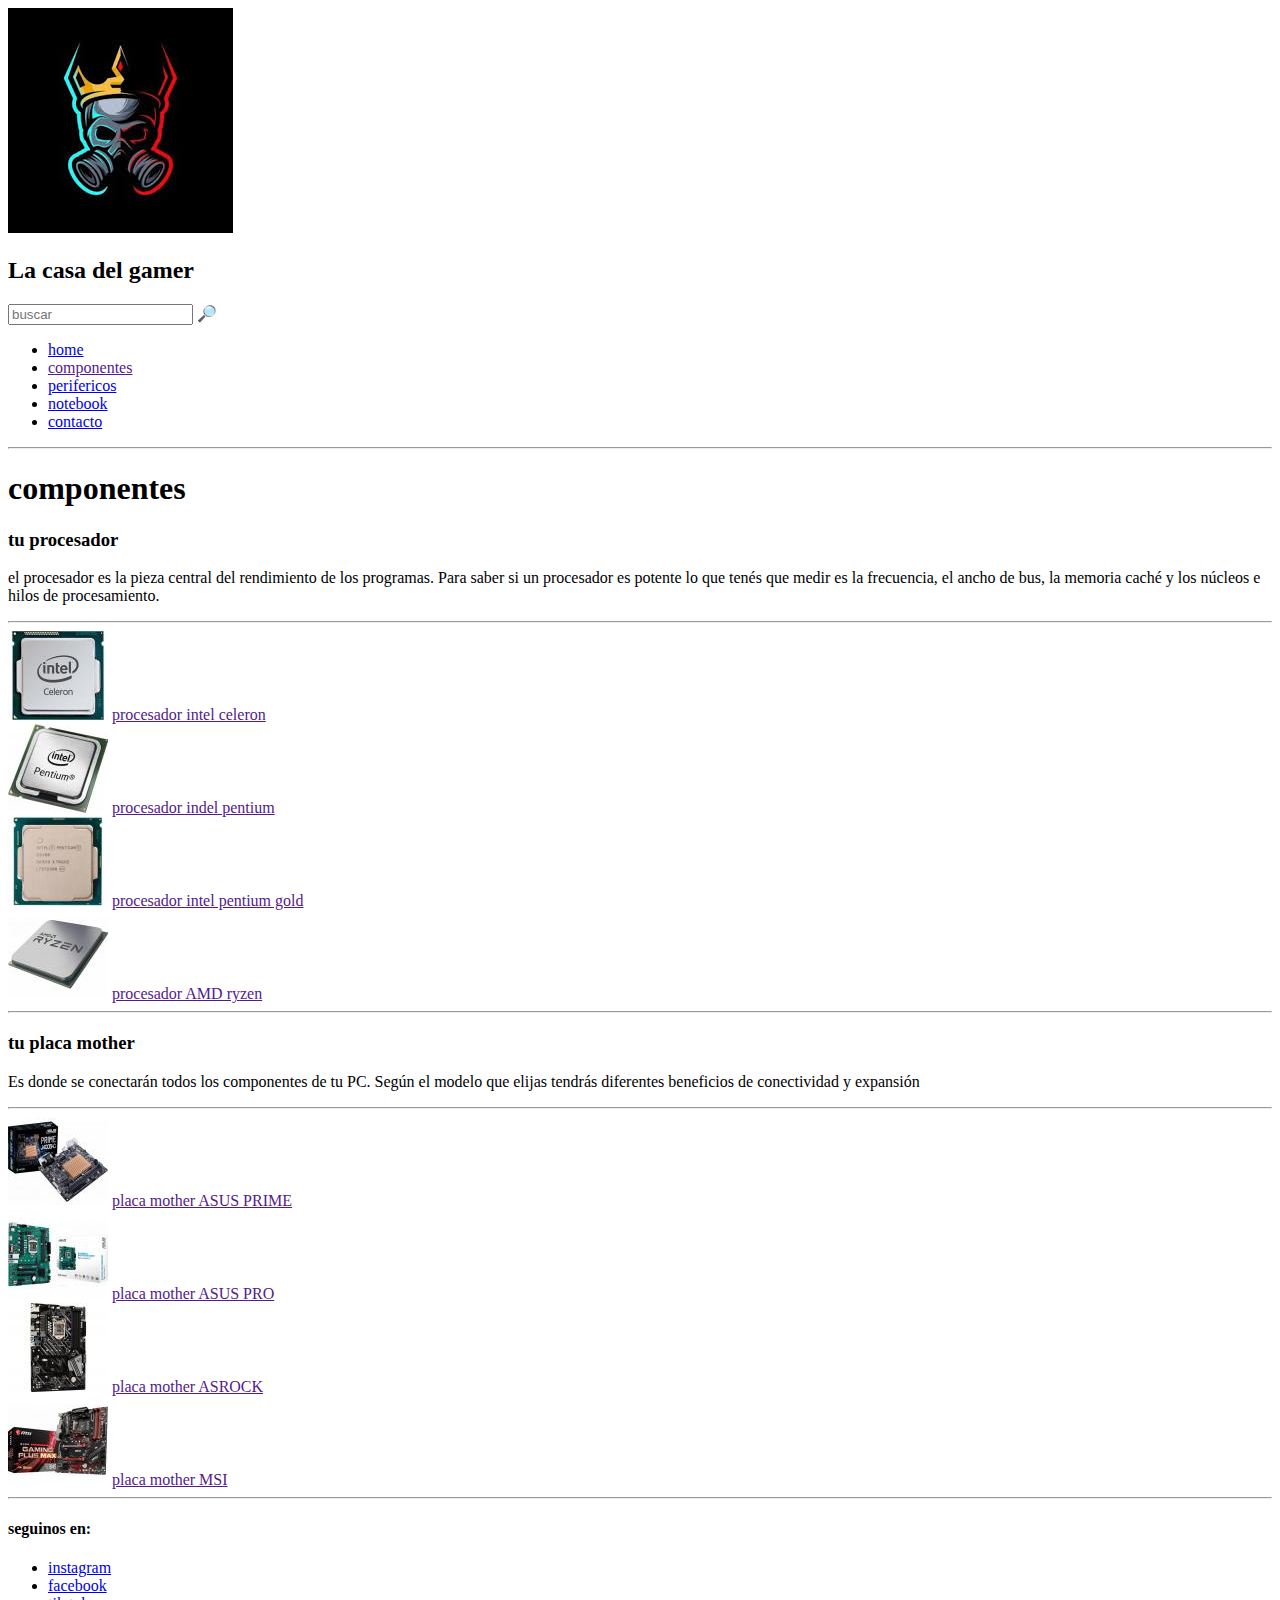
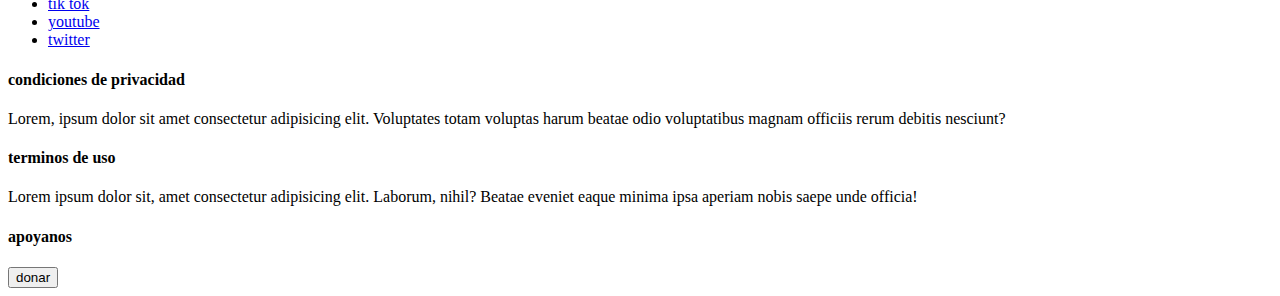
==== pages/componentes.html @ 8a5854ad "creacion del primer comit en" ====
<!DOCTYPE html>
<html lang="es">

<head>
    <meta charset="UTF-8">
    <meta http-equiv="X-UA-Compatible" content="IE=edge">
    <meta name="viewport" content="width=device-width, initial-scale=1.0">
    <title>componentes</title>
</head>

<body>

    <header>
        <div>
            <img src="../img/logo.jpg" alt="logotipo de la pagina">
            <h2>La casa del gamer</h2>
            <input placeholder="buscar" type="search">
            🔎
        </div>

        <nav>
            <ul>
                <li> <a href="../index.html">home</a></li>
                <li> <a href="">componentes</a></li>
                <li> <a href="perifericos.html"> perifericos</a></li>
                <li> <a href="notebook.html">notebook</a></li>
                <li> <a href="contacto.html"> contacto</a></li>
            </ul>
        </nav>

    </header>
    <hr>

    <h1> componentes</h1>


    <div>
        <h3>tu procesador</h3>
        <p>el procesador es la pieza central del rendimiento de los programas. Para saber si un procesador es potente lo
            que tenés que medir es la frecuencia, el ancho de bus, la memoria caché y los núcleos e hilos de
            procesamiento.</p>
    </div>
    <hr>

    <section>
        <article>
            <img src="../img/celeron.jpg" alt="">
            <a href="">procesador intel celeron</a>
        </article>

        <article>
            <img src="../img/pentium.jpg" alt="">
            <a href="">procesador indel pentium</a>
        </article>

        <article>
            <img src="../img/pentiumg.jpg" alt="">
            <a href="">procesador intel pentium gold</a>
        </article>

        <article>
            <img src="../img/ryzen.jpg" alt="">
            <a href="">procesador AMD ryzen</a>
        </article>

    </section>

    <hr>

    <div>
        <h3>tu placa mother</h3>
        <p>Es donde se conectarán todos los componentes de tu PC. Según el modelo que elijas tendrás diferentes
            beneficios de conectividad y expansión</p>
    </div>
<hr>
    <section>

        <article>
            <img src="../img/asus.jpg" alt="">
            <a href="">placa mother ASUS PRIME</a>
        </article>

        <article>
            <img src="../img/asuspro.jpg" alt="">
            <a href="">placa mother ASUS PRO</a>
        </article>


        <article>
            <img src="../img/ASROCK.jpg" alt="">
            <a href="">placa mother ASROCK</a>
        </article>


        <article>
            <img src="../img/MSI.jpg" alt="">
            <a href="">placa mother MSI</a>
        </article>

    </section>

<hr>

<footer>

    <div>
        <h4>seguinos en:</h4>
        <ul>
            <li> <a href="https://www.instagram.com/" target="_blank">instagram</a></li>
            <li> <a href="https://www.facebook.com/" target="_blank">facebook</a></li>
            <li> <a href="https://www.tiktok.com/es" target="_blank">tik tok</a></li>
            <li> <a href="https://www.youtube.com/" target="_blank">youtube</a></li>
            <li> <a href="https://twitter.com/" target="_blank">twitter</a></li>
        </ul>
    </div>

    <div>
        <h4>condiciones de privacidad</h4>
        <p> Lorem, ipsum dolor sit amet consectetur adipisicing elit. Voluptates totam voluptas harum beatae odio
            voluptatibus magnam officiis rerum debitis nesciunt?</p>
    </div>

    <div>
        <h4>terminos de uso</h4>
        <p>Lorem ipsum dolor sit, amet consectetur adipisicing elit. Laborum, nihil? Beatae eveniet eaque minima
            ipsa aperiam nobis saepe unde officia!</p>
    </div>

    <div>
        <h4>apoyanos</h4>
        <button>donar</button>
    </div>



</footer>


</body>

</html>
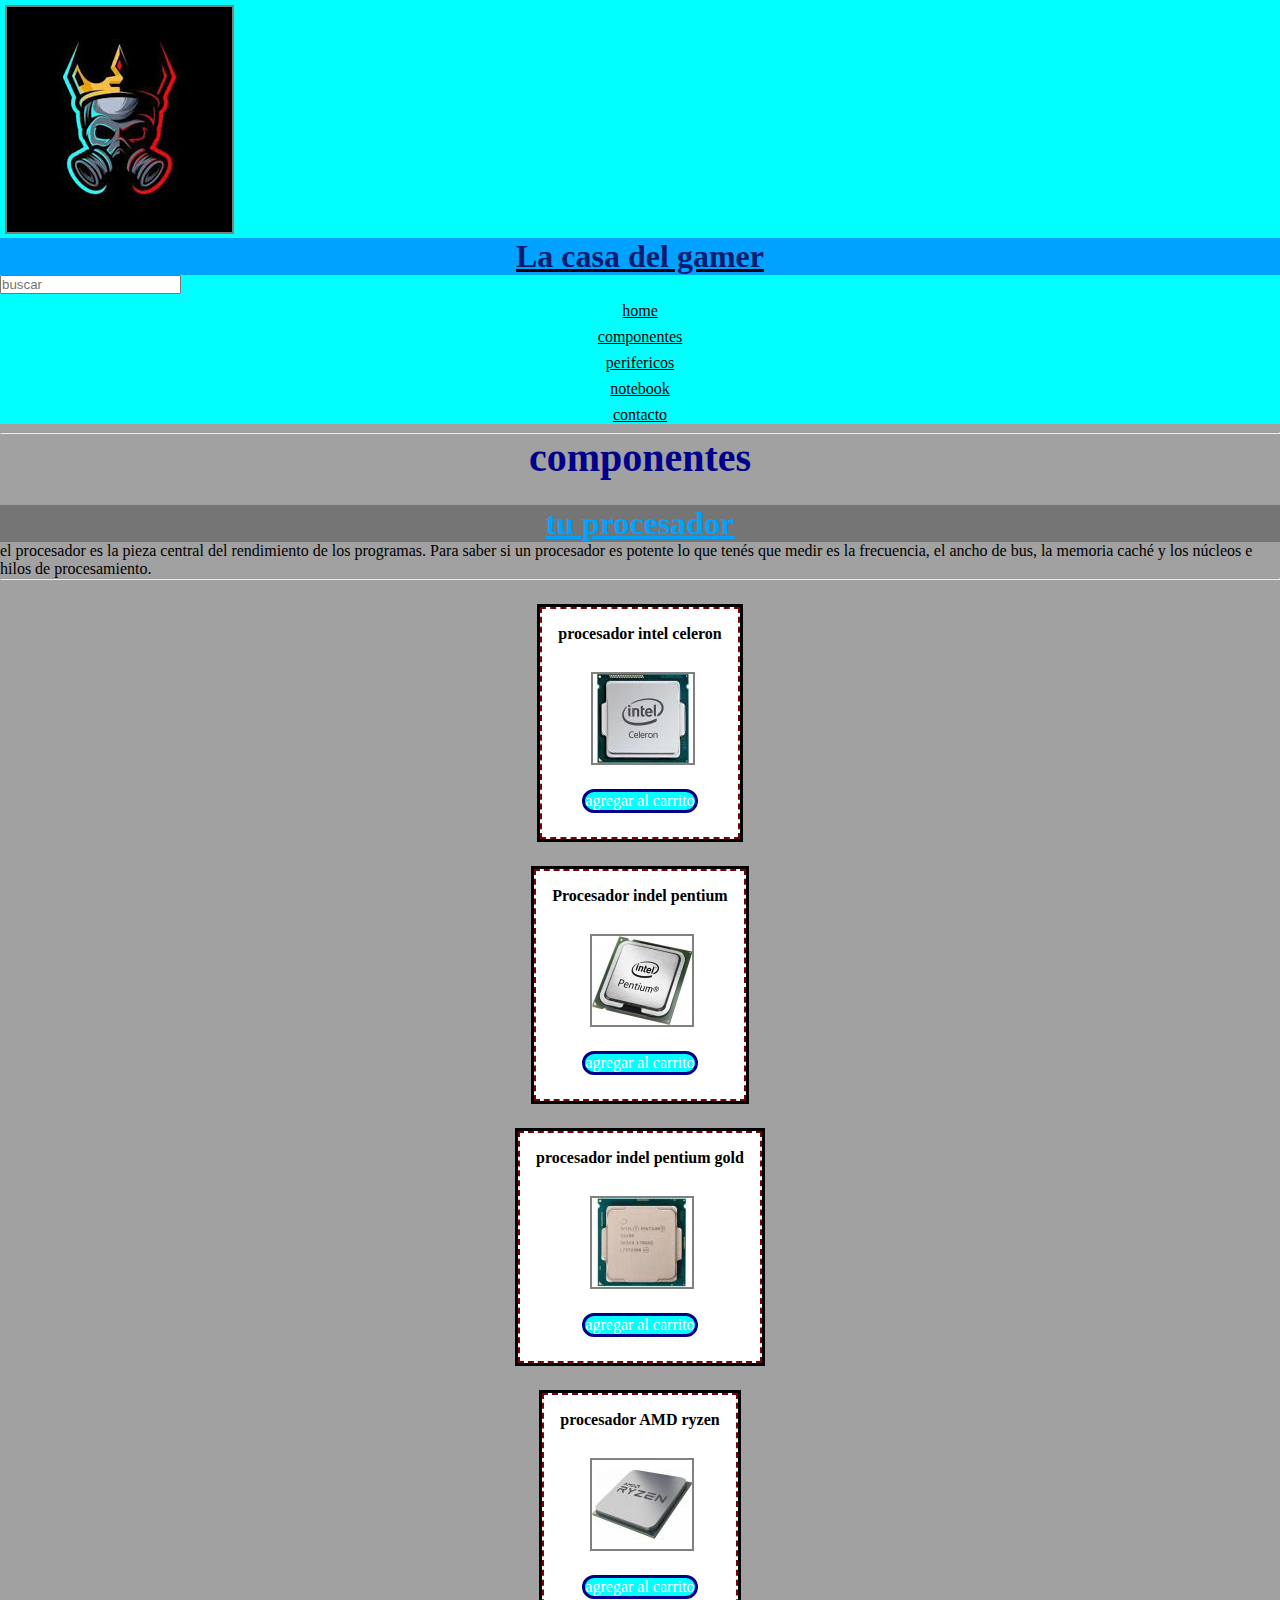
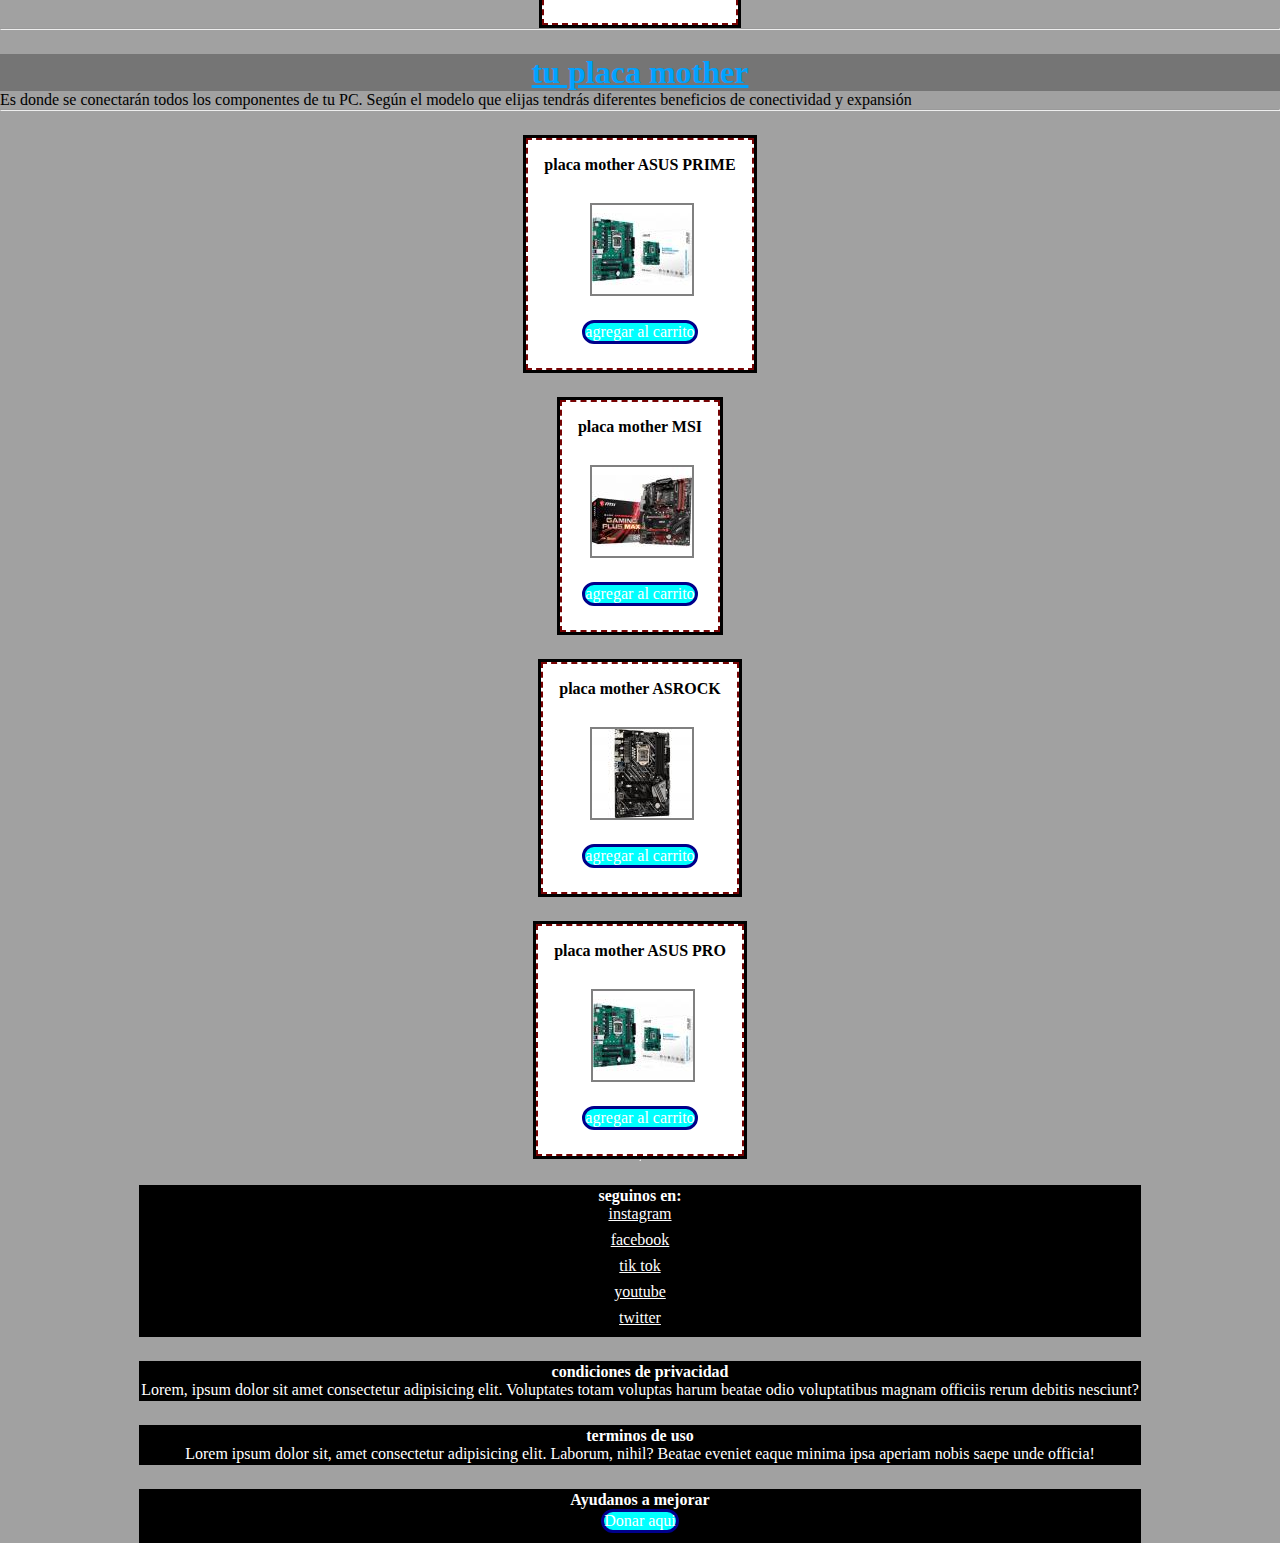
==== commit 1f3240c6: "creacion de version mobile de seccion componentes, perifericos y notebook, y mejorar en el index y c" ====
--- a/pages/componentes.html
+++ b/pages/componentes.html
@@ -5,6 +5,7 @@
     <meta charset="UTF-8">
     <meta http-equiv="X-UA-Compatible" content="IE=edge">
     <meta name="viewport" content="width=device-width, initial-scale=1.0">
+    <link rel="stylesheet" href="../css/style.css">
     <title>componentes</title>
 </head>
 
@@ -15,7 +16,7 @@
             <img src="../img/logo.jpg" alt="logotipo de la pagina">
             <h2>La casa del gamer</h2>
             <input placeholder="buscar" type="search">
-            🔎
+            
         </div>
 
         <nav>
@@ -42,27 +43,40 @@
     </div>
     <hr>
 
-    <section>
-        <article>
-            <img src="../img/celeron.jpg" alt="">
-            <a href="">procesador intel celeron</a>
-        </article>
-
-        <article>
-            <img src="../img/pentium.jpg" alt="">
-            <a href="">procesador indel pentium</a>
-        </article>
-
-        <article>
-            <img src="../img/pentiumg.jpg" alt="">
-            <a href="">procesador intel pentium gold</a>
-        </article>
-
-        <article>
-            <img src="../img/ryzen.jpg" alt="">
-            <a href="">procesador AMD ryzen</a>
-        </article>
-
+    <section class="contenedor">
+        
+        <div class="contenedor-prod">
+            <article class="tarjeta-producto">
+                <h4>procesador intel celeron</h4>
+                <img src="../img/celeron.jpg" alt="">
+                <a href="" class="btn">agregar al carrito</a>
+            </article>
+        </div>
+        
+        <div class="contenedor-prod">
+            <article class="tarjeta-producto">
+                <h4>Procesador indel pentium</h4>
+                <img src="../img/pentium.jpg" alt="">
+                <a href="" class="btn">agregar al carrito</a>
+            </article>
+        </div>
+        
+        <div class="contenedor-prod">
+            <article class="tarjeta-producto">
+                <h4>procesador indel pentium gold</h4>
+                <img src="../img/pentiumg.jpg" alt="">
+                <a href="" class="btn">agregar al carrito</a>
+            </article>
+        </div>
+        
+        <div class="contenedor-prod">
+            <article class="tarjeta-producto">
+                <h4>procesador AMD ryzen</h4>
+                <img src="../img/ryzen.jpg" alt="">
+                <a href="" class="btn">agregar al carrito</a>
+            </article>
+        </div>
+        
     </section>
 
     <hr>
@@ -73,39 +87,47 @@
             beneficios de conectividad y expansión</p>
     </div>
 <hr>
-    <section>
+    <section class="contenedor">
 
-        <article>
-            <img src="../img/asus.jpg" alt="">
-            <a href="">placa mother ASUS PRIME</a>
-        </article>
+        <div class="contenedor-prod">
+            <article class="tarjeta-producto">
+                <h4>placa mother ASUS PRIME</h4>
+                <img src="../img/asuspro.jpg" alt="">
+                <a href="" class="btn">agregar al carrito</a>
+            </article>
+        </div>
 
-        <article>
-            <img src="../img/asuspro.jpg" alt="">
-            <a href="">placa mother ASUS PRO</a>
-        </article>
+        <div class="contenedor-prod">
+            <article class="tarjeta-producto">
+                <h4>placa mother MSI</h4>
+                <img src="../img/MSI.jpg" alt="">
+                <a href="" class="btn">agregar al carrito</a>
+            </article>
+        </div>
 
+        <div class="contenedor-prod">
+            <article class="tarjeta-producto">
+                <h4>placa mother ASROCK</h4>
+                <img src="../img/ASROCK.jpg" alt="">
+                <a href="" class="btn">agregar al carrito</a>
+            </article>
+        </div>
 
-        <article>
-            <img src="../img/ASROCK.jpg" alt="">
-            <a href="">placa mother ASROCK</a>
-        </article>
-
-
-        <article>
-            <img src="../img/MSI.jpg" alt="">
-            <a href="">placa mother MSI</a>
-        </article>
-
-    </section>
+        <div class="contenedor-prod">
+            <article class="tarjeta-producto">
+                <h4>placa mother ASUS PRO</h4>
+                <img src="../img/asuspro.jpg" alt="">
+                <a href="" class="btn">agregar al carrito</a>
+            </article>
+        </div>
 
 <hr>
 
 <footer>
 
-    <div>
-        <h4>seguinos en:</h4>
-        <ul>
+    <div ->
+        <ul class="cont-foot bg-foot">
+            <h4>seguinos en:</h4>
             <li> <a href="https://www.instagram.com/" target="_blank">instagram</a></li>
             <li> <a href="https://www.facebook.com/" target="_blank">facebook</a></li>
             <li> <a href="https://www.tiktok.com/es" target="_blank">tik tok</a></li>
@@ -114,26 +136,27 @@
         </ul>
     </div>
 
-    <div>
+    <div class="cont-foot bg-foot">
         <h4>condiciones de privacidad</h4>
-        <p> Lorem, ipsum dolor sit amet consectetur adipisicing elit. Voluptates totam voluptas harum beatae odio
+        <p> Lorem, ipsum dolor sit amet consectetur adipisicing elit. Voluptates totam voluptas harum beatae
+            odio
             voluptatibus magnam officiis rerum debitis nesciunt?</p>
     </div>
 
-    <div>
+    <div class="cont-foot bg-foot">
         <h4>terminos de uso</h4>
         <p>Lorem ipsum dolor sit, amet consectetur adipisicing elit. Laborum, nihil? Beatae eveniet eaque minima
             ipsa aperiam nobis saepe unde officia!</p>
     </div>
 
-    <div>
-        <h4>apoyanos</h4>
-        <button>donar</button>
+    <div class="cont-foot bg-foot">
+        <h4>Ayudanos a mejorar</h4>
+        <a href="" class="btn">Donar aqui</a>
     </div>
 
+</footer>
 
 
-</footer>
 
 
 </body>
--- a/css/style.css
+++ b/css/style.css
@@ -0,0 +1,168 @@
+* {
+    margin: 0;
+    padding: 0;
+    box-sizing: border-box;
+}
+body{
+    background-color: rgb(161, 161, 161);
+}
+h3{
+color: rgb(0, 162, 255);
+    text-decoration: underline rgb(0, 162, 255);
+    font-size: 2rem;
+    text-align: center;
+    background-color: rgb(117, 117, 117);
+margin-top: 1.5rem;
+}
+h2 {
+    color: rgb(10, 27, 112);
+    text-decoration: underline black;
+    font-size: 2rem;
+    text-align: center;
+    background-color: rgb(0, 162, 255);
+}
+footer{
+    color: white;
+}
+*       img {
+    max-width: 100%;
+margin-top: 5px;
+margin-left: 5px;
+border: double gray 2px;
+
+}
+
+/* HEADER*/
+
+header nav ul li{
+    text-decoration:underline rgb(0, 0, 0);
+}
+
+header {
+    background-color: aqua;
+}
+
+a {
+    text-decoration: none;
+    color: black;
+}
+
+h1 {
+    font-size: 2.5rem;
+    color: darkblue;
+    text-align: center;
+}
+
+ul li {
+    text-align: center;
+    list-style: none;
+    text-decoration: underline rgb(255, 255, 255);
+    margin-bottom: 0.5rem;
+
+}
+
+nav{
+    margin: 0.5rem 0 0.5rem 0;
+}
+
+header form {
+    display: flex;
+    justify-content: end;
+    gap: 0.3rem;
+}
+
+.account {
+    display: none;
+}
+
+/*main*/
+
+.contenedor-ofertas {
+    display: flex;
+    flex-direction: column;
+    align-items: center;
+    padding: 1rem;
+    gap: 1.5rem;
+    
+}
+
+
+.div-ofertas{
+    border: dashed rgb(119, 3, 3) 2px;
+    
+    display: flex;
+    flex-direction: column;
+    align-items: center;
+    background-color: white;
+gap: 1.5rem;
+}
+
+.tarjeta-producto {
+    display: flex;
+    flex-direction: column;
+    align-items: center;
+    padding: 1rem;
+    border: dashed rgb(119, 3, 3) 2px;
+    gap: 1.5rem;
+    max-width: 100%;
+    margin: 0 auto;
+gap: 1.5rem;
+text-align: center;
+background-color: white;
+}
+
+.contenedor-prod{
+    margin-top: 1.5rem;
+    border: solid black 3px ;
+max-width:300px;
+align-items: center;
+display: flex;
+flex-direction: column;
+}
+
+.contenedor{
+    display:  flex;
+    align-items: center;
+    flex-direction: column;
+
+}
+
+
+
+.btn{
+    display: inline-block;
+    padding: 0;
+    text-decoration: none;
+    background-color:   aqua;
+    color: white;
+    border-radius: 20px;
+    border: solid darkblue 3px;
+    cursor: pointer;
+margin-bottom: 0.5rem;
+}
+.btn:hover{
+background-color: darkblue;
+color: aqua;
+}
+
+/*FOOTER*/
+
+.cont-foot{
+
+border: solid black 2px;
+margin-top: 1.5rem;
+display: flex;
+flex-direction: column;
+align-items: center;
+padding: 0;
+}
+
+.bg-foot{
+    background-color: black;
+    color:inherit;
+
+}
+footer div ul li a{
+    color: white;
+}
+
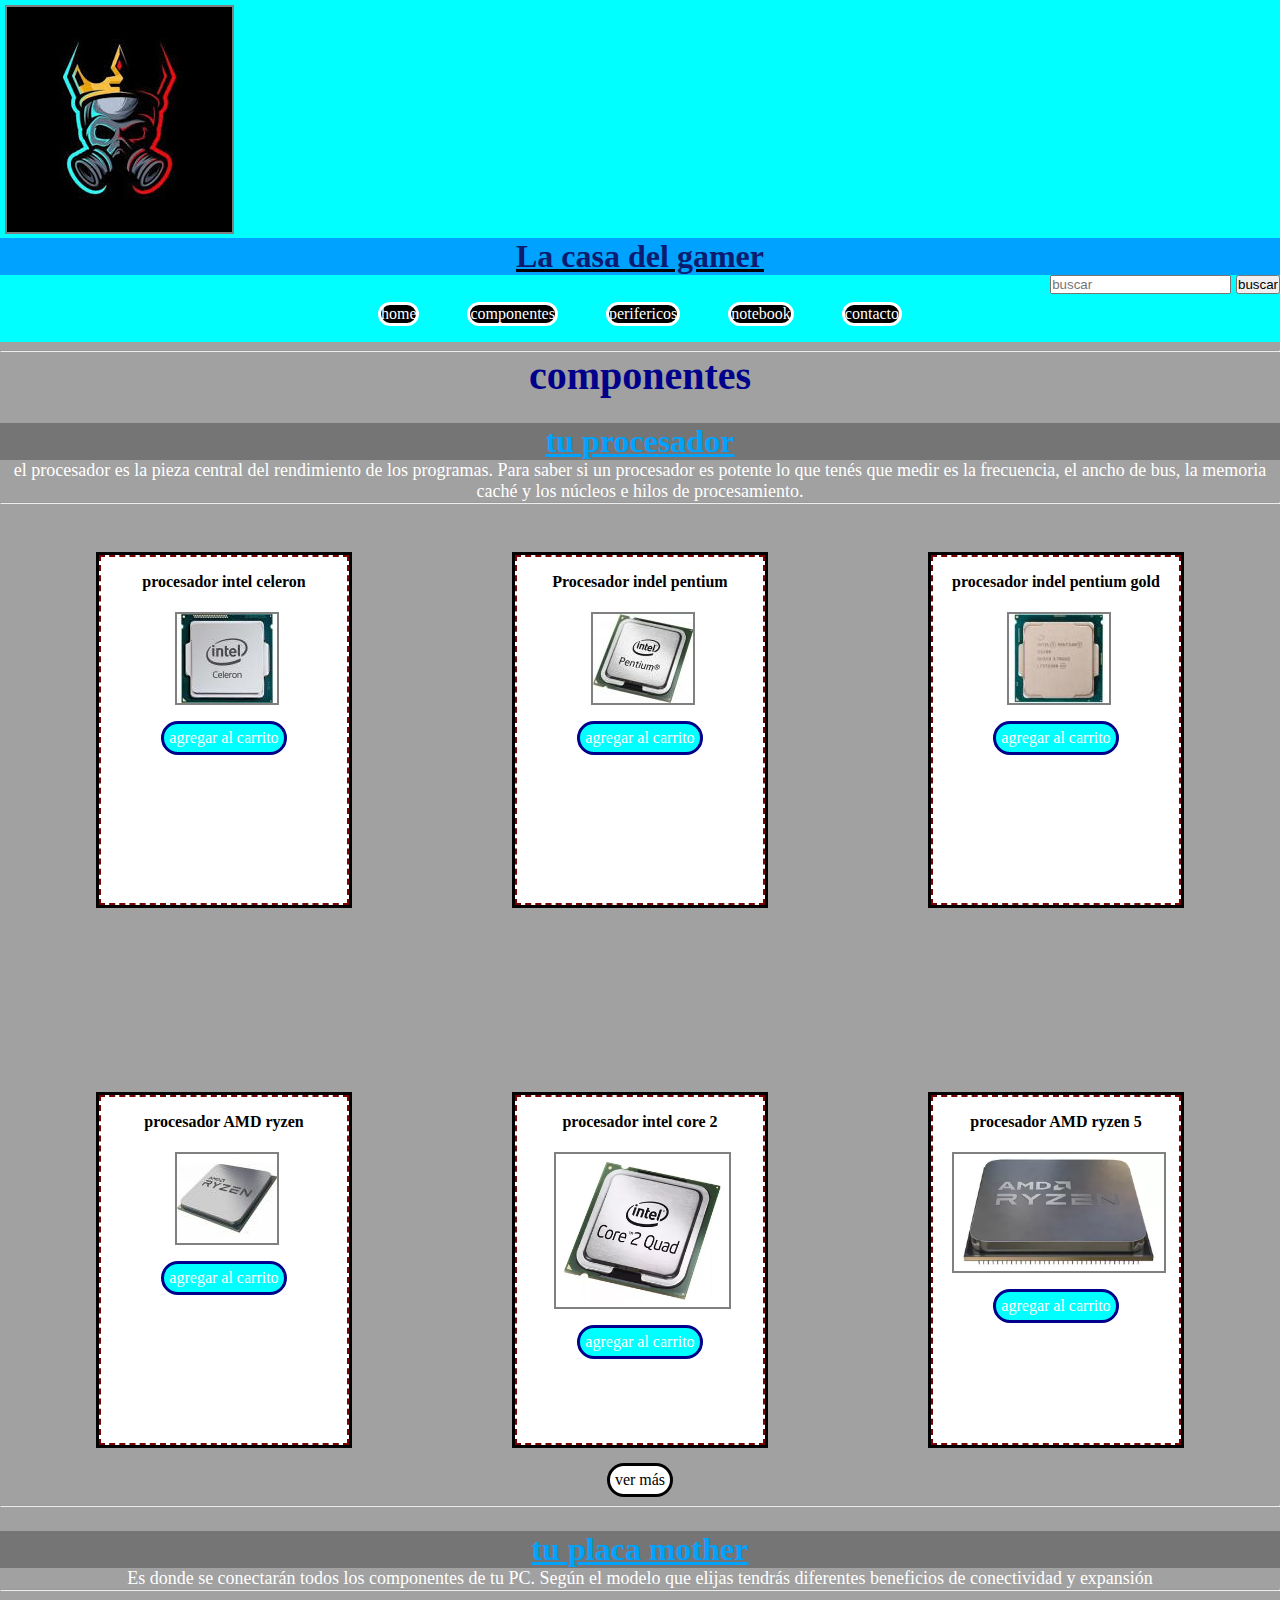
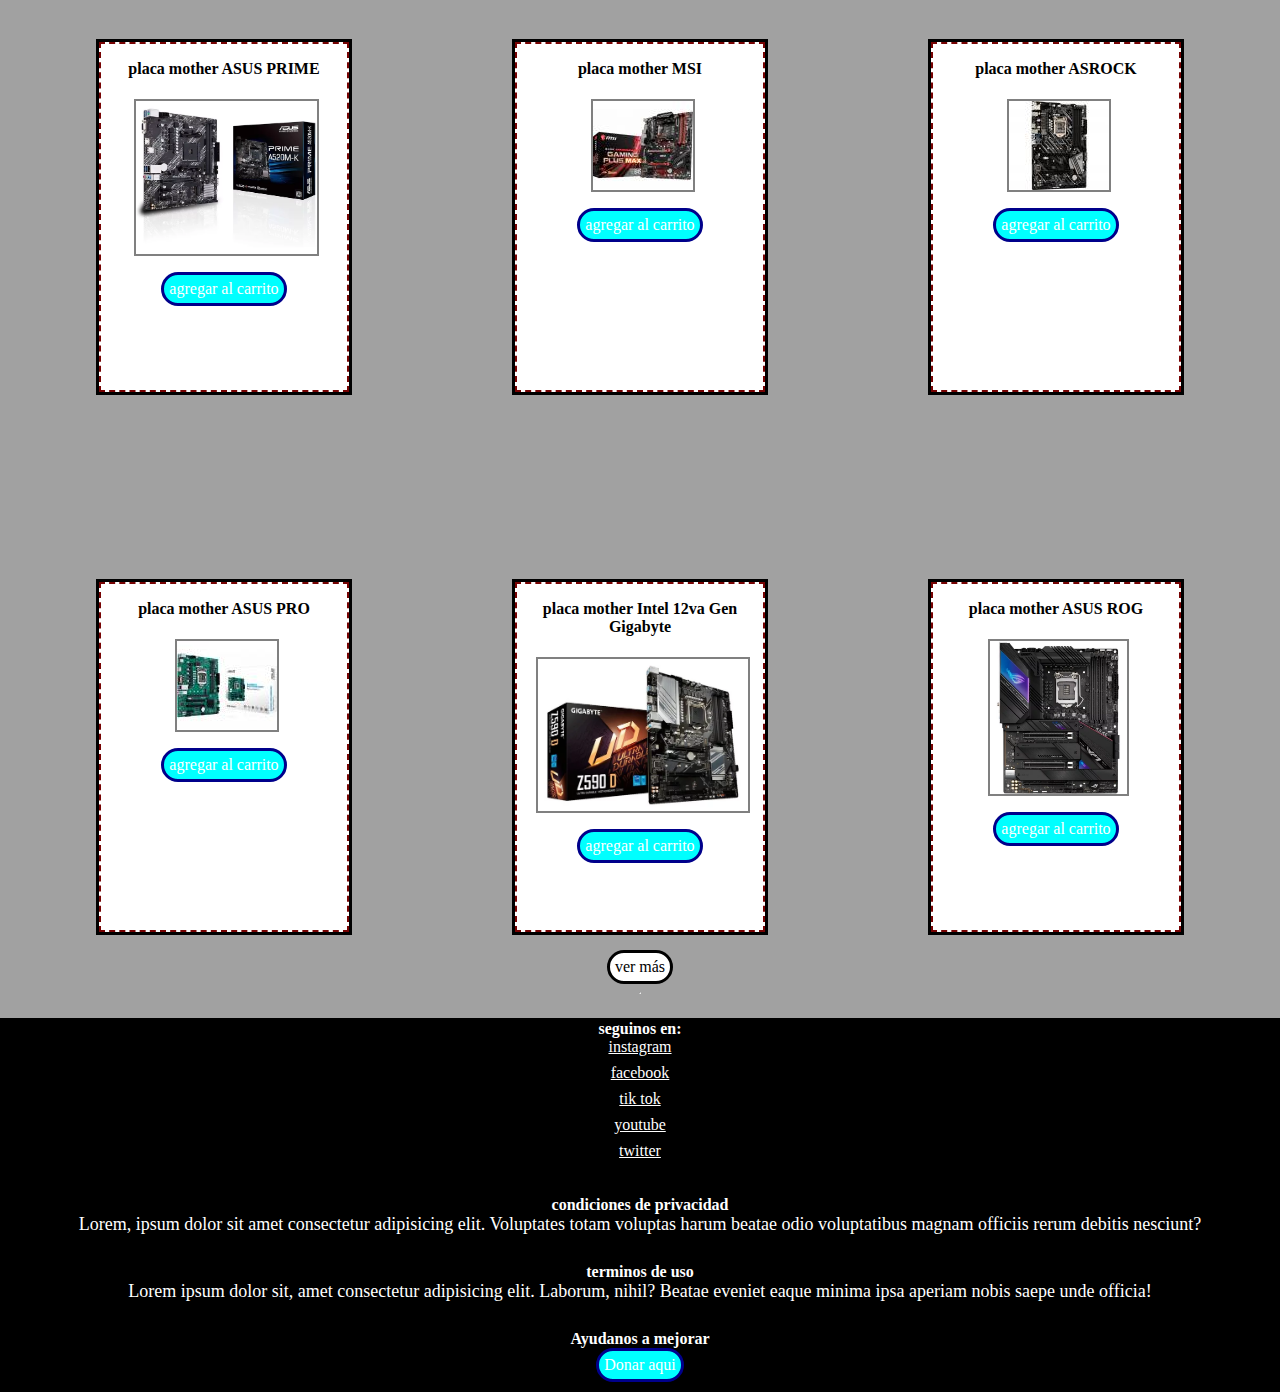
==== commit a11207c2: "creacion de versio tableta y desktop de las secciones componentes, notebook, perifericos, componente" ====
--- a/pages/componentes.html
+++ b/pages/componentes.html
@@ -11,21 +11,26 @@
 
 <body>
 
-    <header>
+    <header class="cont-mw">
+
         <div>
-            <img src="../img/logo.jpg" alt="logotipo de la pagina">
+            <img class="img-logo" src="../img/logo.jpg" alt="logotipo de la pagina">
             <h2>La casa del gamer</h2>
+        </div>
+
+        <form action="">
             <input placeholder="buscar" type="search">
-            
-        </div>
+            <input type="submit" value="buscar">
+        </form>
+
 
         <nav>
             <ul>
-                <li> <a href="../index.html">home</a></li>
-                <li> <a href="">componentes</a></li>
-                <li> <a href="perifericos.html"> perifericos</a></li>
-                <li> <a href="notebook.html">notebook</a></li>
-                <li> <a href="contacto.html"> contacto</a></li>
+                <li> <a href="../index.html" class="btn-nav">home</a></li>
+                <li> <a href="" class="btn-nav">componentes</a></li>
+                <li> <a href="./perifericos.html" class="btn-nav"> perifericos</a></li>
+                <li> <a href="./notebook.html" class="btn-nav">notebook</a></li>
+                <li> <a href="./contacto.html" class="btn-nav"> contacto</a></li>
             </ul>
         </nav>
 
@@ -44,39 +49,57 @@
     <hr>
 
     <section class="contenedor">
-        
-        <div class="contenedor-prod">
-            <article class="tarjeta-producto">
-                <h4>procesador intel celeron</h4>
-                <img src="../img/celeron.jpg" alt="">
-                <a href="" class="btn">agregar al carrito</a>
-            </article>
-        </div>
-        
-        <div class="contenedor-prod">
-            <article class="tarjeta-producto">
-                <h4>Procesador indel pentium</h4>
-                <img src="../img/pentium.jpg" alt="">
-                <a href="" class="btn">agregar al carrito</a>
-            </article>
-        </div>
-        
-        <div class="contenedor-prod">
-            <article class="tarjeta-producto">
-                <h4>procesador indel pentium gold</h4>
-                <img src="../img/pentiumg.jpg" alt="">
-                <a href="" class="btn">agregar al carrito</a>
-            </article>
-        </div>
-        
-        <div class="contenedor-prod">
-            <article class="tarjeta-producto">
-                <h4>procesador AMD ryzen</h4>
-                <img src="../img/ryzen.jpg" alt="">
-                <a href="" class="btn">agregar al carrito</a>
-            </article>
-        </div>
-        
+        <div class="cont-md cont-lg">
+            <div class="contenedor-prod">
+                <article class="tarjeta-producto">
+                    <h4>procesador intel celeron</h4>
+                    <img src="../img/celeron.jpg" alt="">
+                    <a href="" class="btn">agregar al carrito</a>
+                </article>
+            </div>
+
+            <div class="contenedor-prod">
+                <article class="tarjeta-producto">
+                    <h4>Procesador indel pentium</h4>
+                    <img src="../img/pentium.jpg" alt="">
+                    <a href="" class="btn">agregar al carrito</a>
+                </article>
+            </div>
+
+            <div class="contenedor-prod">
+                <article class="tarjeta-producto">
+                    <h4>procesador indel pentium gold</h4>
+                    <img src="../img/pentiumg.jpg" alt="">
+                    <a href="" class="btn">agregar al carrito</a>
+                </article>
+            </div>
+
+            <div class="contenedor-prod">
+                <article class="tarjeta-producto">
+                    <h4>procesador AMD ryzen</h4>
+                    <img src="../img/ryzen.jpg" alt="">
+                    <a href="" class="btn">agregar al carrito</a>
+                </article>
+            </div>
+        
+            <div class="contenedor-prod">
+                <article class="tarjeta-producto">
+                    <h4>procesador intel core 2</h4>
+                    <img src="../img/intel.i2.jpg" alt="">
+                    <a href="" class="btn">agregar al carrito</a>
+                </article>
+            </div>
+        
+            <div class="contenedor-prod">
+                <article class="tarjeta-producto">
+                    <h4>procesador AMD ryzen 5</h4>
+                    <img src="../img/amd.ryzen.jpg" alt="">
+                    <a href="" class="btn">agregar al carrito</a>
+                </article>
+            </div>
+        
+        </div>
+        <a href="" class="ver-mas">ver más</a>
     </section>
 
     <hr>
@@ -86,75 +109,97 @@
         <p>Es donde se conectarán todos los componentes de tu PC. Según el modelo que elijas tendrás diferentes
             beneficios de conectividad y expansión</p>
     </div>
-<hr>
+    <hr>
     <section class="contenedor">
-
-        <div class="contenedor-prod">
-            <article class="tarjeta-producto">
-                <h4>placa mother ASUS PRIME</h4>
-                <img src="../img/asuspro.jpg" alt="">
-                <a href="" class="btn">agregar al carrito</a>
-            </article>
-        </div>
-
-        <div class="contenedor-prod">
-            <article class="tarjeta-producto">
-                <h4>placa mother MSI</h4>
-                <img src="../img/MSI.jpg" alt="">
-                <a href="" class="btn">agregar al carrito</a>
-            </article>
-        </div>
-
-        <div class="contenedor-prod">
-            <article class="tarjeta-producto">
-                <h4>placa mother ASROCK</h4>
-                <img src="../img/ASROCK.jpg" alt="">
-                <a href="" class="btn">agregar al carrito</a>
-            </article>
-        </div>
-
-        <div class="contenedor-prod">
-            <article class="tarjeta-producto">
-                <h4>placa mother ASUS PRO</h4>
-                <img src="../img/asuspro.jpg" alt="">
-                <a href="" class="btn">agregar al carrito</a>
-            </article>
-        </div>
-
-<hr>
-
-<footer>
-
-    <div ->
-        <ul class="cont-foot bg-foot">
-            <h4>seguinos en:</h4>
-            <li> <a href="https://www.instagram.com/" target="_blank">instagram</a></li>
-            <li> <a href="https://www.facebook.com/" target="_blank">facebook</a></li>
-            <li> <a href="https://www.tiktok.com/es" target="_blank">tik tok</a></li>
-            <li> <a href="https://www.youtube.com/" target="_blank">youtube</a></li>
-            <li> <a href="https://twitter.com/" target="_blank">twitter</a></li>
-        </ul>
-    </div>
-
-    <div class="cont-foot bg-foot">
-        <h4>condiciones de privacidad</h4>
-        <p> Lorem, ipsum dolor sit amet consectetur adipisicing elit. Voluptates totam voluptas harum beatae
-            odio
-            voluptatibus magnam officiis rerum debitis nesciunt?</p>
-    </div>
-
-    <div class="cont-foot bg-foot">
-        <h4>terminos de uso</h4>
-        <p>Lorem ipsum dolor sit, amet consectetur adipisicing elit. Laborum, nihil? Beatae eveniet eaque minima
-            ipsa aperiam nobis saepe unde officia!</p>
-    </div>
-
-    <div class="cont-foot bg-foot">
-        <h4>Ayudanos a mejorar</h4>
-        <a href="" class="btn">Donar aqui</a>
-    </div>
-
-</footer>
+        <div class="cont-md cont-lg">
+            <div class="contenedor-prod">
+                <article class="tarjeta-producto">
+                    <h4>placa mother ASUS PRIME</h4>
+                    <img src="../img/asus.prime.webp" alt="">
+                    <a href="" class="btn">agregar al carrito</a>
+                </article>
+            </div>
+
+            <div class="contenedor-prod">
+                <article class="tarjeta-producto">
+                    <h4>placa mother MSI</h4>
+                    <img src="../img/MSI.jpg" alt="">
+                    <a href="" class="btn">agregar al carrito</a>
+                </article>
+            </div>
+
+            <div class="contenedor-prod">
+                <article class="tarjeta-producto">
+                    <h4>placa mother ASROCK</h4>
+                    <img src="../img/ASROCK.jpg" alt="">
+                    <a href="" class="btn">agregar al carrito</a>
+                </article>
+            </div>
+
+            <div class="contenedor-prod">
+                <article class="tarjeta-producto">
+                    <h4>placa mother ASUS PRO</h4>
+                    <img src="../img/asuspro.jpg" alt="">
+                    <a href="" class="btn">agregar al carrito</a>
+                </article>
+            </div>
+        
+            <div class="contenedor-prod">
+                <article class="tarjeta-producto">
+                    <h4>placa mother Intel 12va Gen Gigabyte</h4>
+                    <img src="../img/gygabyte.pm.jpg" alt="">
+                    <a href="" class="btn">agregar al carrito</a>
+                </article>
+            </div>
+
+            <div class="contenedor-prod">
+                <article class="tarjeta-producto">
+                    <h4>placa mother ASUS ROG</h4>
+                    <img src="../img/asus.rog.jpg" alt="">
+                    <a href="" class="btn">agregar al carrito</a>
+                </article>
+            </div>
+        
+        
+        
+        </div>
+ <a href="" class="ver-mas">ver más</a>
+        <hr>
+ 
+    </section>
+    <footer class="cont-mw">
+
+        <div ->
+            <ul class="cont-foot bg-foot">
+                <h4>seguinos en:</h4>
+                <li> <a href="https://www.instagram.com/" target="_blank">instagram</a></li>
+                <li> <a href="https://www.facebook.com/" target="_blank">facebook</a></li>
+                <li> <a href="https://www.tiktok.com/es" target="_blank">tik tok</a></li>
+                <li> <a href="https://www.youtube.com/" target="_blank">youtube</a></li>
+                <li> <a href="https://twitter.com/" target="_blank">twitter</a></li>
+            </ul>
+        </div>
+
+        <div class="cont-foot bg-foot">
+            <h4>condiciones de privacidad</h4>
+            <p> Lorem, ipsum dolor sit amet consectetur adipisicing elit. Voluptates totam voluptas harum beatae
+                odio
+                voluptatibus magnam officiis rerum debitis nesciunt?</p>
+        </div>
+
+        <div class="cont-foot bg-foot">
+            <h4>terminos de uso</h4>
+            <p>Lorem ipsum dolor sit, amet consectetur adipisicing elit. Laborum, nihil? Beatae eveniet eaque
+                minima
+                ipsa aperiam nobis saepe unde officia!</p>
+        </div>
+
+        <div class="cont-foot bg-foot">
+            <h4>Ayudanos a mejorar</h4>
+            <a href="" class="btn">Donar aqui</a>
+        </div>
+
+    </footer>
 
 
 
--- a/css/style.css
+++ b/css/style.css
@@ -3,17 +3,20 @@
     padding: 0;
     box-sizing: border-box;
 }
-body{
+
+body {
     background-color: rgb(161, 161, 161);
 }
-h3{
-color: rgb(0, 162, 255);
+
+h3 {
+    color: rgb(0, 162, 255);
     text-decoration: underline rgb(0, 162, 255);
     font-size: 2rem;
     text-align: center;
     background-color: rgb(117, 117, 117);
-margin-top: 1.5rem;
-}
+    margin-top: 1.5rem;
+}
+
 h2 {
     color: rgb(10, 27, 112);
     text-decoration: underline black;
@@ -21,21 +24,28 @@
     text-align: center;
     background-color: rgb(0, 162, 255);
 }
-footer{
+div p{
+    text-align: center;
+    font-size: large;
+    color:rgb(255, 255, 255);
+}
+footer {
     color: white;
 }
-*       img {
+
+* img {
+    max-height: 50%;
     max-width: 100%;
-margin-top: 5px;
-margin-left: 5px;
-border: double gray 2px;
+    margin-top: 5px;
+    margin-left: 5px;
+    border: double gray 2px;
 
 }
 
 /* HEADER*/
 
-header nav ul li{
-    text-decoration:underline rgb(0, 0, 0);
+header nav ul li {
+    text-decoration: underline rgb(0, 0, 0);
 }
 
 header {
@@ -61,7 +71,7 @@
 
 }
 
-nav{
+nav {
     margin: 0.5rem 0 0.5rem 0;
 }
 
@@ -76,6 +86,28 @@
 }
 
 /*main*/
+.ver-mas {
+    display: inline-block;
+    padding: 0;
+    text-decoration: none;
+    background-color: rgb(255, 255, 255);
+    color: rgb(0, 0, 0);
+    border-radius: 20px;
+    border: solid rgb(0, 0, 0) 3px;
+    cursor: pointer;
+    margin-bottom: 0.5rem;
+    padding: 5px;
+    margin-top: 15px;
+}
+
+.ver-mas:hover {
+    background-color: rgb(255, 255, 255);
+    color: rgb(0, 0, 0);
+}
+
+
+
+
 
 .contenedor-ofertas {
     display: flex;
@@ -83,18 +115,18 @@
     align-items: center;
     padding: 1rem;
     gap: 1.5rem;
-    
-}
-
-
-.div-ofertas{
+
+}
+
+
+.div-ofertas {
     border: dashed rgb(119, 3, 3) 2px;
-    
+
     display: flex;
     flex-direction: column;
     align-items: center;
     background-color: white;
-gap: 1.5rem;
+    gap: 1.5rem;
 }
 
 .tarjeta-producto {
@@ -106,63 +138,162 @@
     gap: 1.5rem;
     max-width: 100%;
     margin: 0 auto;
-gap: 1.5rem;
-text-align: center;
-background-color: white;
-}
-
-.contenedor-prod{
-    margin-top: 1.5rem;
-    border: solid black 3px ;
-max-width:300px;
-align-items: center;
-display: flex;
-flex-direction: column;
-}
-
-.contenedor{
-    display:  flex;
-    align-items: center;
-    flex-direction: column;
-
-}
-
-
-
-.btn{
+    gap: 1.5rem;
+    text-align: center;
+    background-color: white;
+
+}
+
+.contenedor-prod {
+    margin-top: 1.5rem;
+    border: solid black 3px;
+    max-width: 300px;
+    align-items: center;
+    display: flex;
+    flex-direction: column;
+}
+
+.contenedor {
+    display: flex;
+    align-items: center;
+    flex-direction: column;
+
+}
+
+
+
+.btn {
     display: inline-block;
     padding: 0;
     text-decoration: none;
-    background-color:   aqua;
+    background-color: aqua;
     color: white;
     border-radius: 20px;
     border: solid darkblue 3px;
     cursor: pointer;
-margin-bottom: 0.5rem;
-}
-.btn:hover{
-background-color: darkblue;
-color: aqua;
+    margin-bottom: 0.5rem;
+    padding: 5px;
+}
+
+.btn:hover {
+    background-color: darkblue;
+    color: aqua;
 }
 
 /*FOOTER*/
 
-.cont-foot{
-
-border: solid black 2px;
-margin-top: 1.5rem;
-display: flex;
-flex-direction: column;
-align-items: center;
-padding: 0;
-}
-
-.bg-foot{
+.cont-foot {
+
+    border: solid black 2px;
+    margin-top: 1.5rem;
+    display: flex;
+    flex-direction: column;
+    align-items: center;
+    padding: 0;
+}
+
+.bg-foot {
     background-color: black;
-    color:inherit;
-
-}
-footer div ul li a{
+    color: inherit;
+
+}
+
+footer div ul li a {
     color: white;
 }
 
+/*============ version tablet*/
+
+@media (min-width: 768px) {
+
+    nav ul {
+        display: flex;
+        justify-content: center;
+        gap: 3rem;
+        list-style: none;
+        text-decoration: underline rgb(255, 255, 255);
+    }
+
+    .btn-nav {
+        display: inline-block;
+        padding: 0;
+        text-decoration: none;
+        background-color: rgb(0, 0, 0);
+        color: white;
+        border-radius: 20px;
+        border: solid rgb(255, 255, 255) 3px;
+        cursor: pointer;
+        margin-bottom: 0.5rem;
+        justify-content: center;
+    }
+
+    .btn-nav:hover {
+        background-color: rgb(0, 0, 0);
+        color: rgb(255, 255, 255);
+    }
+
+    .contenedor-ofertas {
+        display: flex;
+        gap: 5rem;
+        flex-direction: row;
+        justify-content: center;
+    }
+
+
+    .cont-md {
+        display: grid;
+        grid-template-columns: 230px 230px;
+        grid-template-rows: 270px 270px;
+        gap: 1.5rem;
+    }
+
+    .tarjeta-producto {
+        min-width: 100%;
+       min-height: 100%;
+        gap: 1rem;
+    }
+}
+
+/*=================version desktop=================================*/
+
+@media (min-width:1200px) {
+   footer {
+background-color: black;
+   }
+
+   .cont-mw {
+        max-width: 1300px;
+        margin-left: auto;
+        margin-right: auto;
+    }
+
+    .cont-dest {
+        display: grid;
+        grid-template-columns: repeat(3, 1fr);
+        grid-template-rows: repeat(2, 1fr);
+        justify-items: center;
+        margin-top: 1.5rem;
+        max-width: 1300px;
+        margin-left: auto;
+        margin-right: auto;
+    }
+
+.cont-lg{
+    display: grid;
+    grid-template-columns: repeat(3, 1fr);
+    grid-template-rows: repeat(2, 1fr);
+    justify-items: center;
+    margin-top: 1.5rem;
+    max-width: 1300px;
+    margin-left: auto;
+    margin-right: auto;
+gap: 10rem;
+}
+
+.tarjeta-producto{
+    height:350px;
+width: 250px;
+}
+
+
+}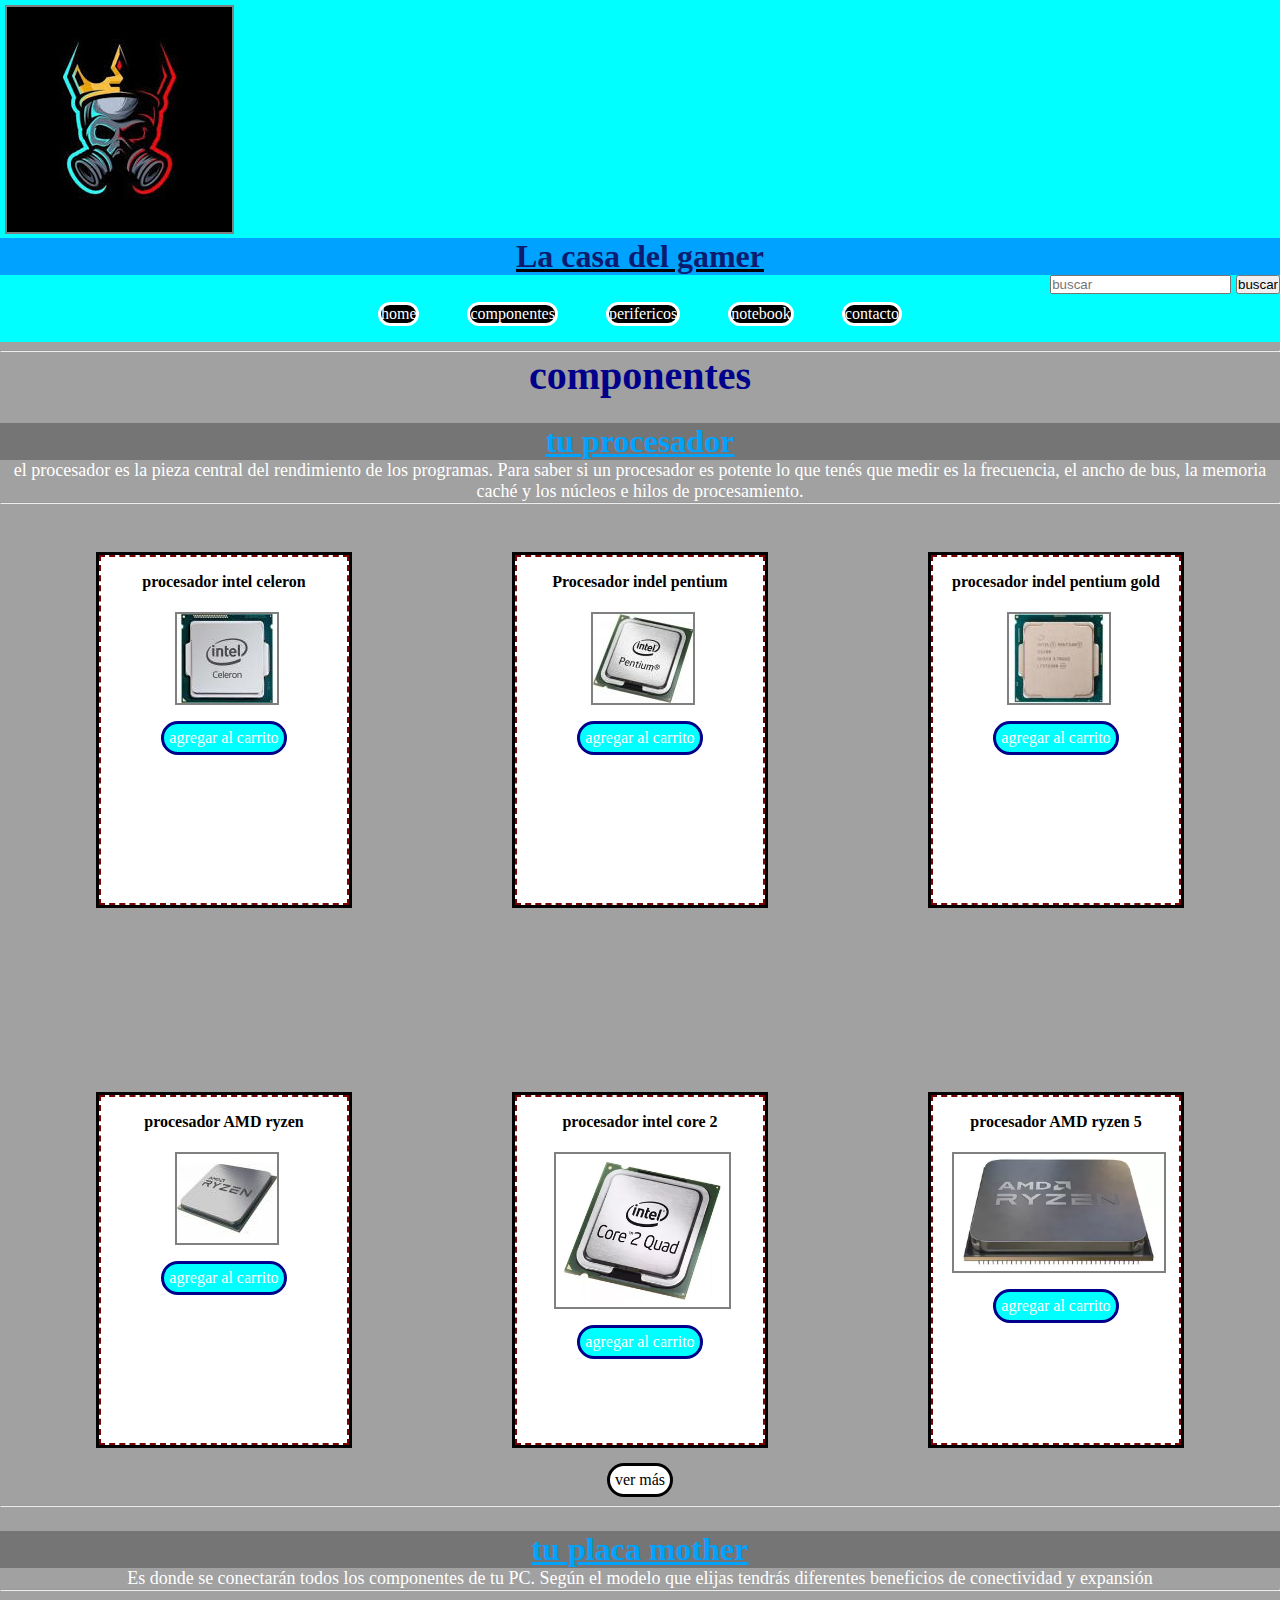
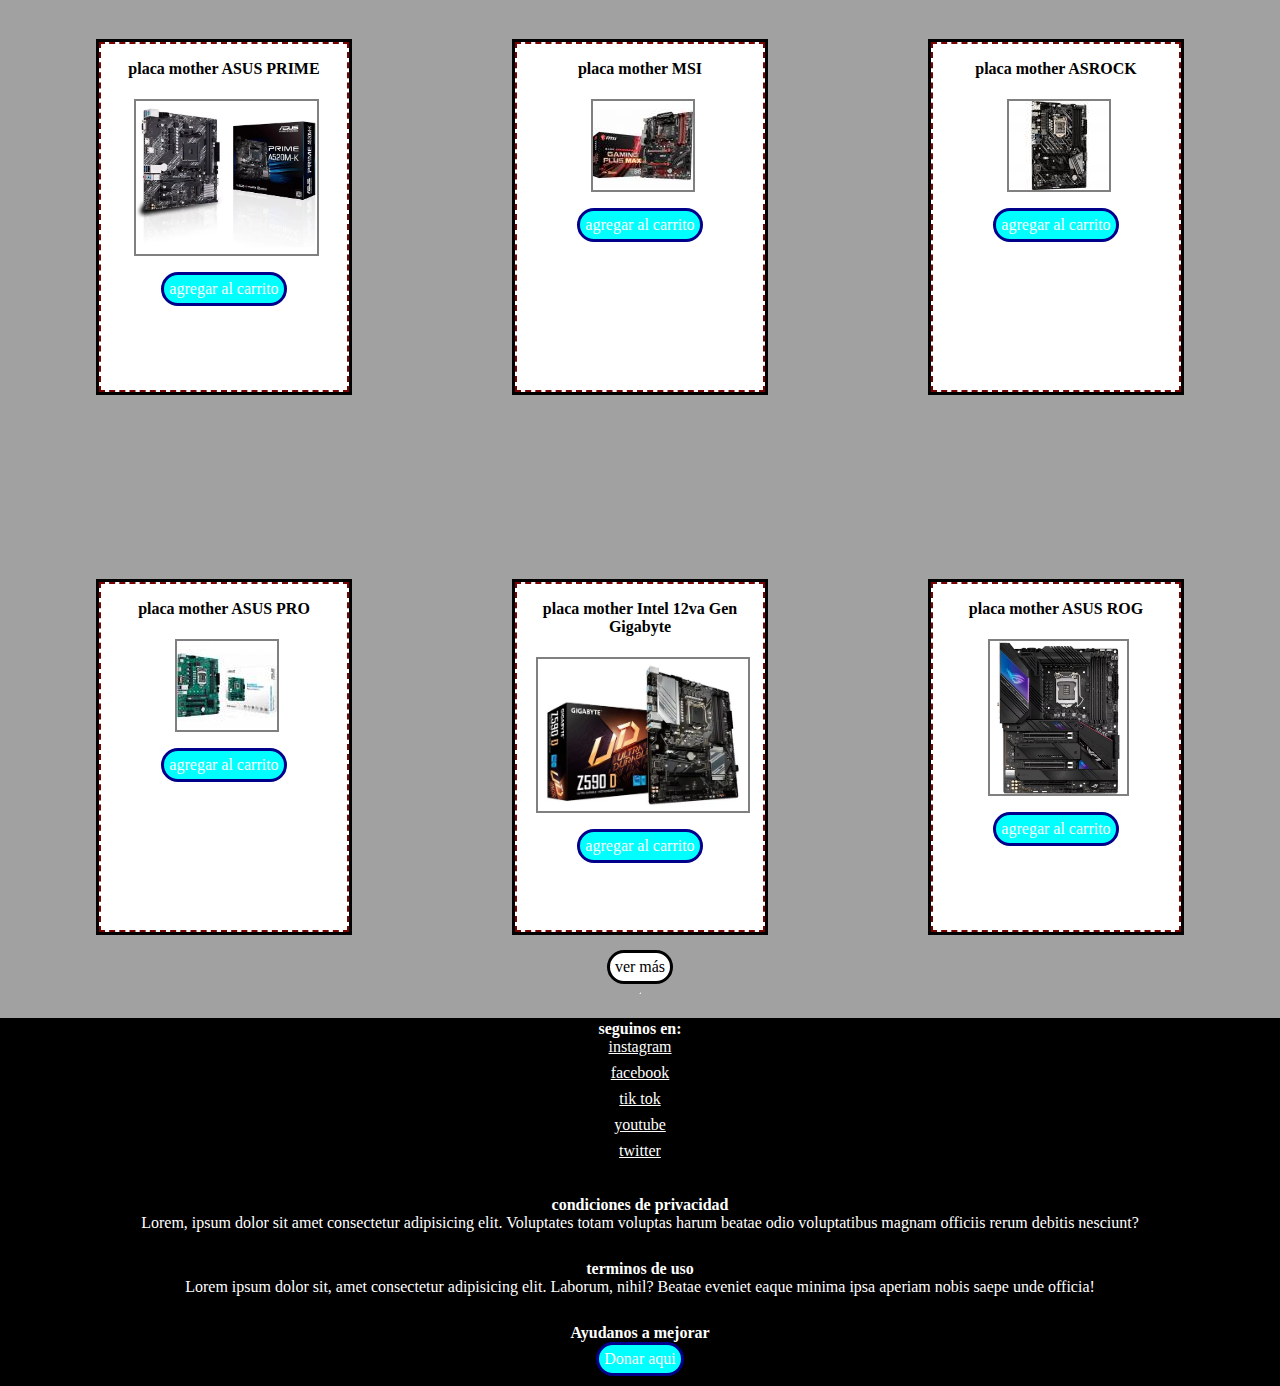
==== commit 1aeeaebe: "finalizacion de la seccion contacto" ====
--- a/pages/componentes.html
+++ b/pages/componentes.html
@@ -42,7 +42,7 @@
 
     <div>
         <h3>tu procesador</h3>
-        <p>el procesador es la pieza central del rendimiento de los programas. Para saber si un procesador es potente lo
+        <p class="text">el procesador es la pieza central del rendimiento de los programas. Para saber si un procesador es potente lo
             que tenés que medir es la frecuencia, el ancho de bus, la memoria caché y los núcleos e hilos de
             procesamiento.</p>
     </div>
@@ -106,7 +106,7 @@
 
     <div>
         <h3>tu placa mother</h3>
-        <p>Es donde se conectarán todos los componentes de tu PC. Según el modelo que elijas tendrás diferentes
+        <p class="text">Es donde se conectarán todos los componentes de tu PC. Según el modelo que elijas tendrás diferentes
             beneficios de conectividad y expansión</p>
     </div>
     <hr>
--- a/css/style.css
+++ b/css/style.css
@@ -24,7 +24,7 @@
     text-align: center;
     background-color: rgb(0, 162, 255);
 }
-div p{
+.text{
     text-align: center;
     font-size: large;
     color:rgb(255, 255, 255);
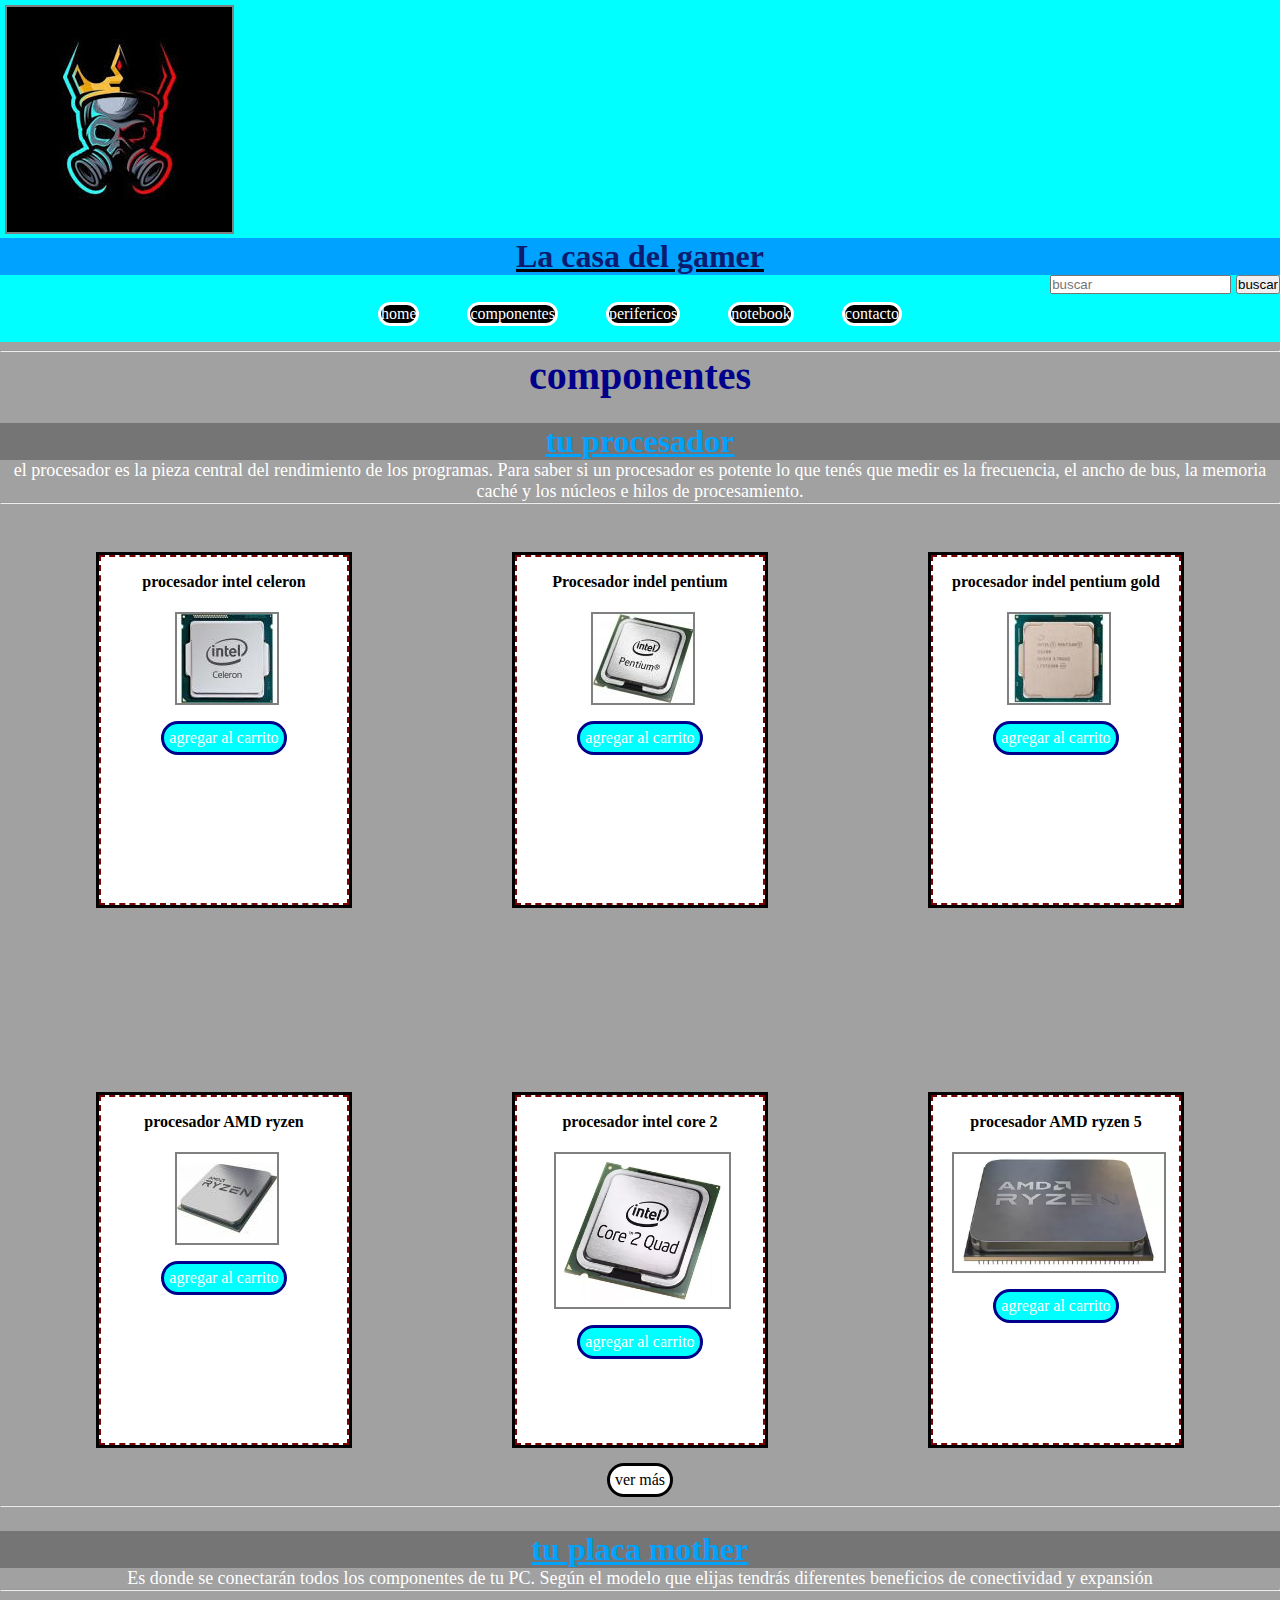
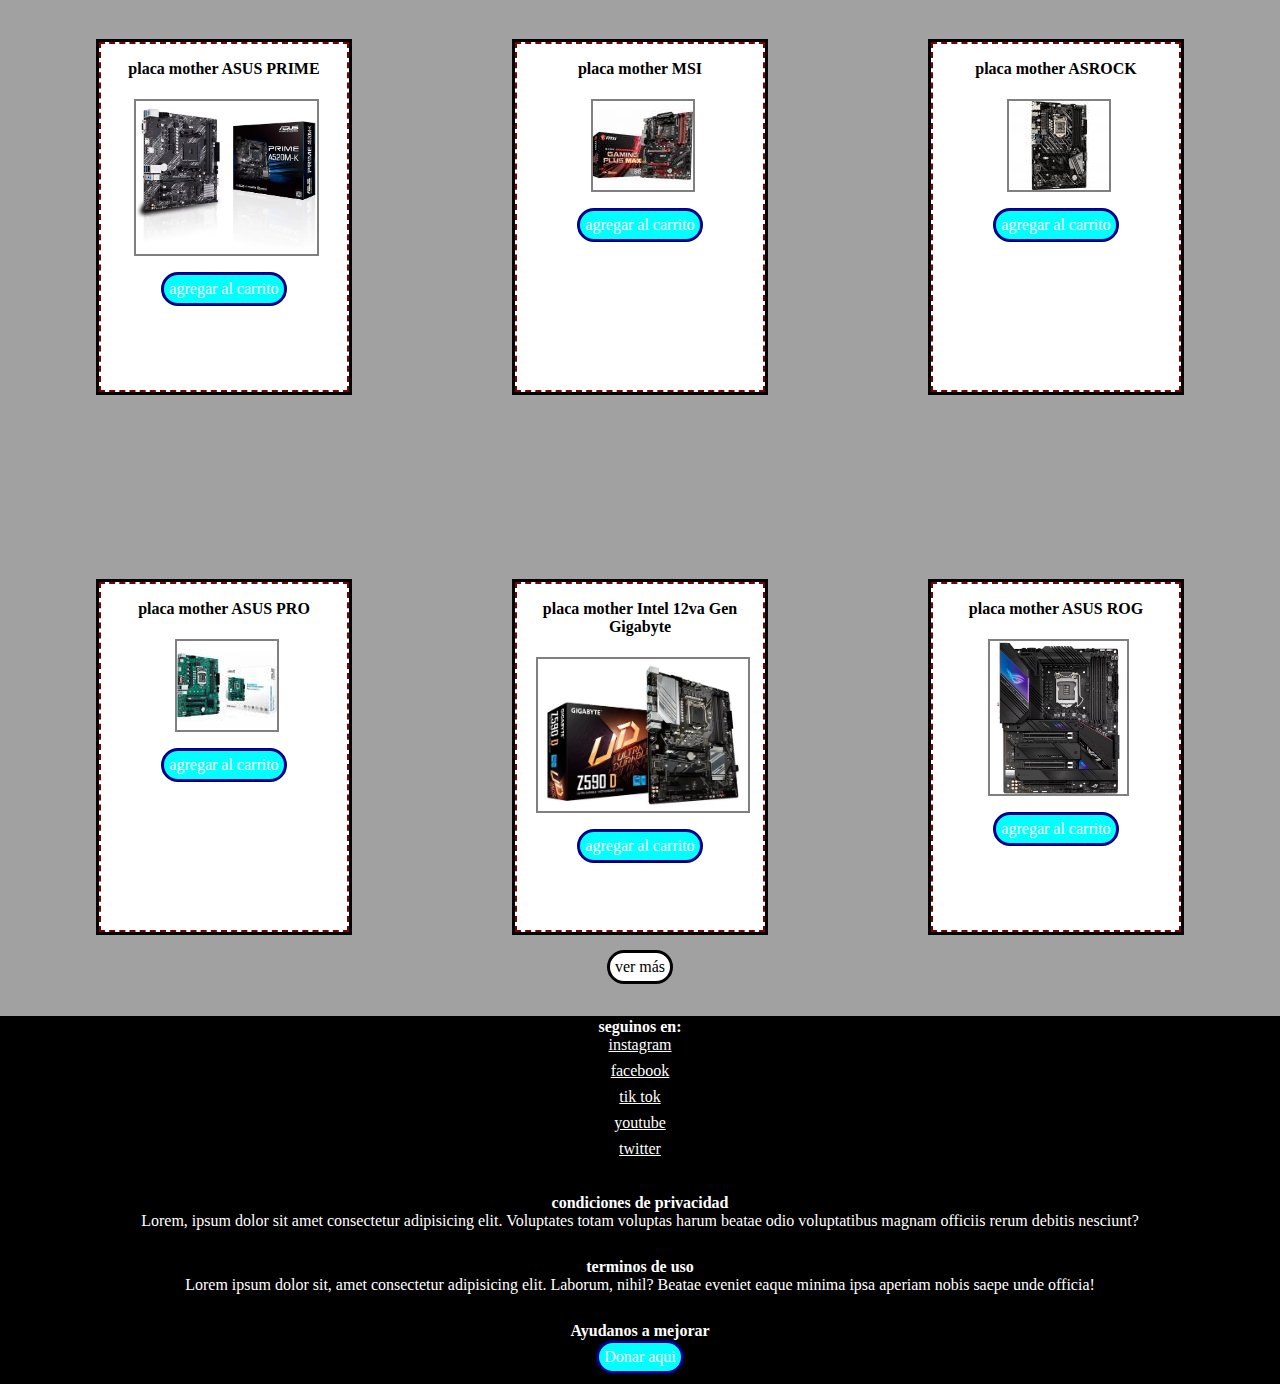
==== commit 51ce4730: "definicion de archivos de sass, falta completar codigo" ====
--- a/pages/componentes.html
+++ b/pages/componentes.html
@@ -53,7 +53,7 @@
             <div class="contenedor-prod">
                 <article class="tarjeta-producto">
                     <h4>procesador intel celeron</h4>
-                    <img src="../img/celeron.jpg" alt="">
+                    <img src="../img/celeron.jpg" alt="procesador intel celeron i5">
                     <a href="" class="btn">agregar al carrito</a>
                 </article>
             </div>
@@ -61,7 +61,7 @@
             <div class="contenedor-prod">
                 <article class="tarjeta-producto">
                     <h4>Procesador indel pentium</h4>
-                    <img src="../img/pentium.jpg" alt="">
+                    <img src="../img/pentium.jpg" alt="procesador intel pentium i3">
                     <a href="" class="btn">agregar al carrito</a>
                 </article>
             </div>
@@ -69,7 +69,7 @@
             <div class="contenedor-prod">
                 <article class="tarjeta-producto">
                     <h4>procesador indel pentium gold</h4>
-                    <img src="../img/pentiumg.jpg" alt="">
+                    <img src="../img/pentiumg.jpg" alt="procesador intel pentium gold">
                     <a href="" class="btn">agregar al carrito</a>
                 </article>
             </div>
@@ -77,7 +77,7 @@
             <div class="contenedor-prod">
                 <article class="tarjeta-producto">
                     <h4>procesador AMD ryzen</h4>
-                    <img src="../img/ryzen.jpg" alt="">
+                    <img src="../img/ryzen.jpg" alt="procesador gamer amd ryzen">
                     <a href="" class="btn">agregar al carrito</a>
                 </article>
             </div>
@@ -85,7 +85,7 @@
             <div class="contenedor-prod">
                 <article class="tarjeta-producto">
                     <h4>procesador intel core 2</h4>
-                    <img src="../img/intel.i2.jpg" alt="">
+                    <img src="../img/intel.i2.jpg" alt="procesador intel core 2">
                     <a href="" class="btn">agregar al carrito</a>
                 </article>
             </div>
@@ -93,7 +93,7 @@
             <div class="contenedor-prod">
                 <article class="tarjeta-producto">
                     <h4>procesador AMD ryzen 5</h4>
-                    <img src="../img/amd.ryzen.jpg" alt="">
+                    <img src="../img/amd.ryzen.jpg" alt="procesador gamer amd ryzen 5">
                     <a href="" class="btn">agregar al carrito</a>
                 </article>
             </div>
@@ -115,7 +115,7 @@
             <div class="contenedor-prod">
                 <article class="tarjeta-producto">
                     <h4>placa mother ASUS PRIME</h4>
-                    <img src="../img/asus.prime.webp" alt="">
+                    <img src="../img/asus.prime.webp" alt="placa mother asus prime">
                     <a href="" class="btn">agregar al carrito</a>
                 </article>
             </div>
@@ -123,7 +123,7 @@
             <div class="contenedor-prod">
                 <article class="tarjeta-producto">
                     <h4>placa mother MSI</h4>
-                    <img src="../img/MSI.jpg" alt="">
+                    <img src="../img/MSI.jpg" alt="placa mother msi">
                     <a href="" class="btn">agregar al carrito</a>
                 </article>
             </div>
@@ -131,7 +131,7 @@
             <div class="contenedor-prod">
                 <article class="tarjeta-producto">
                     <h4>placa mother ASROCK</h4>
-                    <img src="../img/ASROCK.jpg" alt="">
+                    <img src="../img/ASROCK.jpg" alt="placa mother asrock">
                     <a href="" class="btn">agregar al carrito</a>
                 </article>
             </div>
@@ -139,7 +139,7 @@
             <div class="contenedor-prod">
                 <article class="tarjeta-producto">
                     <h4>placa mother ASUS PRO</h4>
-                    <img src="../img/asuspro.jpg" alt="">
+                    <img src="../img/asuspro.jpg" alt="placa mother asus pro">
                     <a href="" class="btn">agregar al carrito</a>
                 </article>
             </div>
@@ -147,7 +147,7 @@
             <div class="contenedor-prod">
                 <article class="tarjeta-producto">
                     <h4>placa mother Intel 12va Gen Gigabyte</h4>
-                    <img src="../img/gygabyte.pm.jpg" alt="">
+                    <img src="../img/gygabyte.pm.jpg" alt="placa mother Intel 12va Generacion Gigabyte">
                     <a href="" class="btn">agregar al carrito</a>
                 </article>
             </div>
@@ -155,7 +155,7 @@
             <div class="contenedor-prod">
                 <article class="tarjeta-producto">
                     <h4>placa mother ASUS ROG</h4>
-                    <img src="../img/asus.rog.jpg" alt="">
+                    <img src="../img/asus.rog.jpg" alt="placa mother asus rog">
                     <a href="" class="btn">agregar al carrito</a>
                 </article>
             </div>
@@ -164,7 +164,7 @@
         
         </div>
  <a href="" class="ver-mas">ver más</a>
-        <hr>
+        
  
     </section>
     <footer class="cont-mw">
--- a/css/style.css
+++ b/css/style.css
@@ -1,284 +1,89 @@
 * {
-    margin: 0;
-    padding: 0;
-    box-sizing: border-box;
+  margin: 0;
+  padding: 0;
+  box-sizing: border-box;
+}
+
+* img {
+  max-height: 50%;
+  max-width: 100%;
+  margin-top: 5px;
+  margin-left: 5px;
+  border: double gray 2px;
+}
+
+h3 {
+  color: rgb(0, 162, 255);
+  text-decoration: underline rgb(0, 162, 255);
+  font-size: 2rem;
+  text-align: center;
+  background-color: rgb(117, 117, 117);
+  margin-top: 1.5rem;
+}
+
+h2 {
+  color: rgb(10, 27, 112);
+  text-decoration: underline black;
+  font-size: 2rem;
+  text-align: center;
+  background-color: rgb(0, 162, 255);
+}
+
+.text {
+  text-align: center;
+  font-size: large;
+  color: rgb(255, 255, 255);
 }
 
 body {
-    background-color: rgb(161, 161, 161);
-}
-
-h3 {
-    color: rgb(0, 162, 255);
-    text-decoration: underline rgb(0, 162, 255);
-    font-size: 2rem;
-    text-align: center;
-    background-color: rgb(117, 117, 117);
-    margin-top: 1.5rem;
-}
-
-h2 {
-    color: rgb(10, 27, 112);
-    text-decoration: underline black;
-    font-size: 2rem;
-    text-align: center;
-    background-color: rgb(0, 162, 255);
-}
-.text{
-    text-align: center;
-    font-size: large;
-    color:rgb(255, 255, 255);
-}
-footer {
-    color: white;
-}
-
-* img {
-    max-height: 50%;
-    max-width: 100%;
-    margin-top: 5px;
-    margin-left: 5px;
-    border: double gray 2px;
-
-}
-
-/* HEADER*/
-
-header nav ul li {
-    text-decoration: underline rgb(0, 0, 0);
-}
-
-header {
-    background-color: aqua;
+  background-color: rgb(161, 161, 161);
+}
+
+h1 {
+  font-size: 2.5rem;
+  color: darkblue;
+  text-align: center;
 }
 
 a {
-    text-decoration: none;
-    color: black;
-}
-
-h1 {
-    font-size: 2.5rem;
-    color: darkblue;
-    text-align: center;
-}
-
-ul li {
-    text-align: center;
-    list-style: none;
-    text-decoration: underline rgb(255, 255, 255);
-    margin-bottom: 0.5rem;
-
-}
-
-nav {
-    margin: 0.5rem 0 0.5rem 0;
-}
-
-header form {
-    display: flex;
-    justify-content: end;
-    gap: 0.3rem;
-}
-
-.account {
-    display: none;
-}
-
-/*main*/
-.ver-mas {
-    display: inline-block;
-    padding: 0;
-    text-decoration: none;
-    background-color: rgb(255, 255, 255);
-    color: rgb(0, 0, 0);
-    border-radius: 20px;
-    border: solid rgb(0, 0, 0) 3px;
-    cursor: pointer;
-    margin-bottom: 0.5rem;
-    padding: 5px;
-    margin-top: 15px;
-}
-
-.ver-mas:hover {
-    background-color: rgb(255, 255, 255);
-    color: rgb(0, 0, 0);
-}
-
-
-
-
-
-.contenedor-ofertas {
-    display: flex;
-    flex-direction: column;
-    align-items: center;
-    padding: 1rem;
+  text-decoration: none;
+  color: black;
+}
+
+iframe {
+  margin-left: 190px;
+  margin-top: 1.5rem;
+}
+
+.contenedor {
+  display: flex;
+  align-items: center;
+  flex-direction: column;
+}
+.contenedor-prod {
+  margin-top: 1.5rem;
+  border: solid black 3px;
+  max-width: 300px;
+  align-items: center;
+  display: flex;
+  flex-direction: column;
+}
+
+@media (min-width: 768px) {
+  .cont-md {
+    display: grid;
+    grid-template-columns: 230px 230px;
+    grid-template-rows: 270px 270px;
     gap: 1.5rem;
-
-}
-
-
-.div-ofertas {
-    border: dashed rgb(119, 3, 3) 2px;
-
-    display: flex;
-    flex-direction: column;
-    align-items: center;
-    background-color: white;
-    gap: 1.5rem;
-}
-
-.tarjeta-producto {
-    display: flex;
-    flex-direction: column;
-    align-items: center;
-    padding: 1rem;
-    border: dashed rgb(119, 3, 3) 2px;
-    gap: 1.5rem;
-    max-width: 100%;
-    margin: 0 auto;
-    gap: 1.5rem;
-    text-align: center;
-    background-color: white;
-
-}
-
-.contenedor-prod {
-    margin-top: 1.5rem;
-    border: solid black 3px;
-    max-width: 300px;
-    align-items: center;
-    display: flex;
-    flex-direction: column;
-}
-
-.contenedor {
-    display: flex;
-    align-items: center;
-    flex-direction: column;
-
-}
-
-
-
-.btn {
-    display: inline-block;
-    padding: 0;
-    text-decoration: none;
-    background-color: aqua;
-    color: white;
-    border-radius: 20px;
-    border: solid darkblue 3px;
-    cursor: pointer;
-    margin-bottom: 0.5rem;
-    padding: 5px;
-}
-
-.btn:hover {
-    background-color: darkblue;
-    color: aqua;
-}
-
-/*FOOTER*/
-
-.cont-foot {
-
-    border: solid black 2px;
-    margin-top: 1.5rem;
-    display: flex;
-    flex-direction: column;
-    align-items: center;
-    padding: 0;
-}
-
-.bg-foot {
-    background-color: black;
-    color: inherit;
-
-}
-
-footer div ul li a {
-    color: white;
-}
-
-/*============ version tablet*/
-
-@media (min-width: 768px) {
-
-    nav ul {
-        display: flex;
-        justify-content: center;
-        gap: 3rem;
-        list-style: none;
-        text-decoration: underline rgb(255, 255, 255);
-    }
-
-    .btn-nav {
-        display: inline-block;
-        padding: 0;
-        text-decoration: none;
-        background-color: rgb(0, 0, 0);
-        color: white;
-        border-radius: 20px;
-        border: solid rgb(255, 255, 255) 3px;
-        cursor: pointer;
-        margin-bottom: 0.5rem;
-        justify-content: center;
-    }
-
-    .btn-nav:hover {
-        background-color: rgb(0, 0, 0);
-        color: rgb(255, 255, 255);
-    }
-
-    .contenedor-ofertas {
-        display: flex;
-        gap: 5rem;
-        flex-direction: row;
-        justify-content: center;
-    }
-
-
-    .cont-md {
-        display: grid;
-        grid-template-columns: 230px 230px;
-        grid-template-rows: 270px 270px;
-        gap: 1.5rem;
-    }
-
-    .tarjeta-producto {
-        min-width: 100%;
-       min-height: 100%;
-        gap: 1rem;
-    }
-}
-
-/*=================version desktop=================================*/
-
-@media (min-width:1200px) {
-   footer {
-background-color: black;
-   }
-
-   .cont-mw {
-        max-width: 1300px;
-        margin-left: auto;
-        margin-right: auto;
-    }
-
-    .cont-dest {
-        display: grid;
-        grid-template-columns: repeat(3, 1fr);
-        grid-template-rows: repeat(2, 1fr);
-        justify-items: center;
-        margin-top: 1.5rem;
-        max-width: 1300px;
-        margin-left: auto;
-        margin-right: auto;
-    }
-
-.cont-lg{
+  }
+}
+@media (min-width: 1200px) {
+  .cont-mw {
+    max-width: 1300px;
+    margin-left: auto;
+    margin-right: auto;
+  }
+  .cont-lg {
     display: grid;
     grid-template-columns: repeat(3, 1fr);
     grid-template-rows: repeat(2, 1fr);
@@ -287,13 +92,189 @@
     max-width: 1300px;
     margin-left: auto;
     margin-right: auto;
-gap: 10rem;
-}
-
-.tarjeta-producto{
-    height:350px;
-width: 250px;
-}
-
-
-}+    gap: 10rem;
+  }
+}
+.contenedor-ofertas {
+  display: flex;
+  flex-direction: column;
+  align-items: center;
+  padding: 1rem;
+  gap: 1.5rem;
+}
+
+.div-ofertas {
+  border: dashed rgb(119, 3, 3) 2px;
+  display: flex;
+  flex-direction: column;
+  align-items: center;
+  background-color: rgb(255, 255, 255);
+  gap: 1.5rem;
+}
+
+@media (min-width: 768px) {
+  .contenedor-ofertas {
+    display: flex;
+    gap: 5rem;
+    flex-direction: row;
+    justify-content: center;
+  }
+}
+@media (min-width: 1200px) {
+  .cont-dest {
+    display: grid;
+    grid-template-columns: repeat(3, 1fr);
+    grid-template-rows: repeat(2, 1fr);
+    justify-items: center;
+    margin-top: 1.5rem;
+    max-width: 1300px;
+    margin-left: auto;
+    margin-right: auto;
+  }
+}
+.space {
+  margin-top: 1.5rem;
+}
+
+.ver-mas {
+  display: inline-block;
+  padding: 0;
+  text-decoration: none;
+  background-color: rgb(255, 255, 255);
+  color: black;
+  border-radius: 20px;
+  border: solid black 3px;
+  cursor: pointer;
+  margin-bottom: 0.5rem;
+  padding: 5px;
+  margin-top: 15px;
+}
+.ver-mas-mas:hover {
+  background-color: rgb(255, 255, 255);
+  color: black;
+}
+
+.btn {
+  display: inline-block;
+  padding: 0;
+  text-decoration: none;
+  background-color: aqua;
+  color: rgb(255, 255, 255);
+  border-radius: 20px;
+  border: solid darkblue 3px;
+  cursor: pointer;
+  margin-bottom: 0.5rem;
+  padding: 5px;
+}
+.btn:hover {
+  background-color: darkblue;
+  color: aqua;
+}
+
+@media (min-width: 768px) {
+  .btn-nav {
+    display: inline-block;
+    padding: 0;
+    text-decoration: none;
+    background-color: black;
+    color: rgb(255, 255, 255);
+    border-radius: 20px;
+    border: solid rgb(255, 255, 255) 3px;
+    cursor: pointer;
+    margin-bottom: 0.5rem;
+    justify-content: center;
+  }
+  .btn-nav-nav:hover {
+    background-color: black;
+    color: rgb(255, 255, 255);
+  }
+}
+footer {
+  color: rgb(255, 255, 255);
+}
+
+.cont-foot {
+  border: solid black 2px;
+  margin-top: 1.5rem;
+  display: flex;
+  flex-direction: column;
+  align-items: center;
+  padding: 0;
+}
+
+.bg-foot {
+  background-color: black;
+  color: inherit;
+}
+
+footer div ul li a {
+  color: rgb(255, 255, 255);
+}
+
+@media (min-width: 1200px) {
+  footer {
+    background-color: black;
+  }
+}
+header {
+  background-color: aqua;
+}
+header form {
+  display: flex;
+  justify-content: end;
+  gap: 0.3rem;
+}
+
+header nav ul li {
+  text-decoration: underline black;
+}
+
+ul li {
+  text-align: center;
+  list-style: none;
+  text-decoration: underline rgb(255, 255, 255);
+  margin-bottom: 0.5rem;
+}
+
+nav {
+  margin: 0.5rem 0 0.5rem 0;
+}
+
+@media (min-width: 768px) {
+  nav ul {
+    display: flex;
+    justify-content: center;
+    gap: 3rem;
+    list-style: none;
+    text-decoration: underline rgb(255, 255, 255);
+  }
+}
+.tarjeta-producto {
+  display: flex;
+  flex-direction: column;
+  align-items: center;
+  padding: 1rem;
+  border: dashed rgb(119, 3, 3) 2px;
+  gap: 1.5rem;
+  max-width: 100%;
+  margin: 0 auto;
+  gap: 1.5rem;
+  text-align: center;
+  background-color: rgb(255, 255, 255);
+}
+
+@media (min-width: 768px) {
+  .tarjeta-producto {
+    min-width: 100%;
+    min-height: 100%;
+    gap: 1rem;
+  }
+}
+@media (min-width: 1200px) {
+  .tarjeta-producto {
+    height: 350px;
+    width: 250px;
+  }
+}
+
+/*# sourceMappingURL=style.css.map */
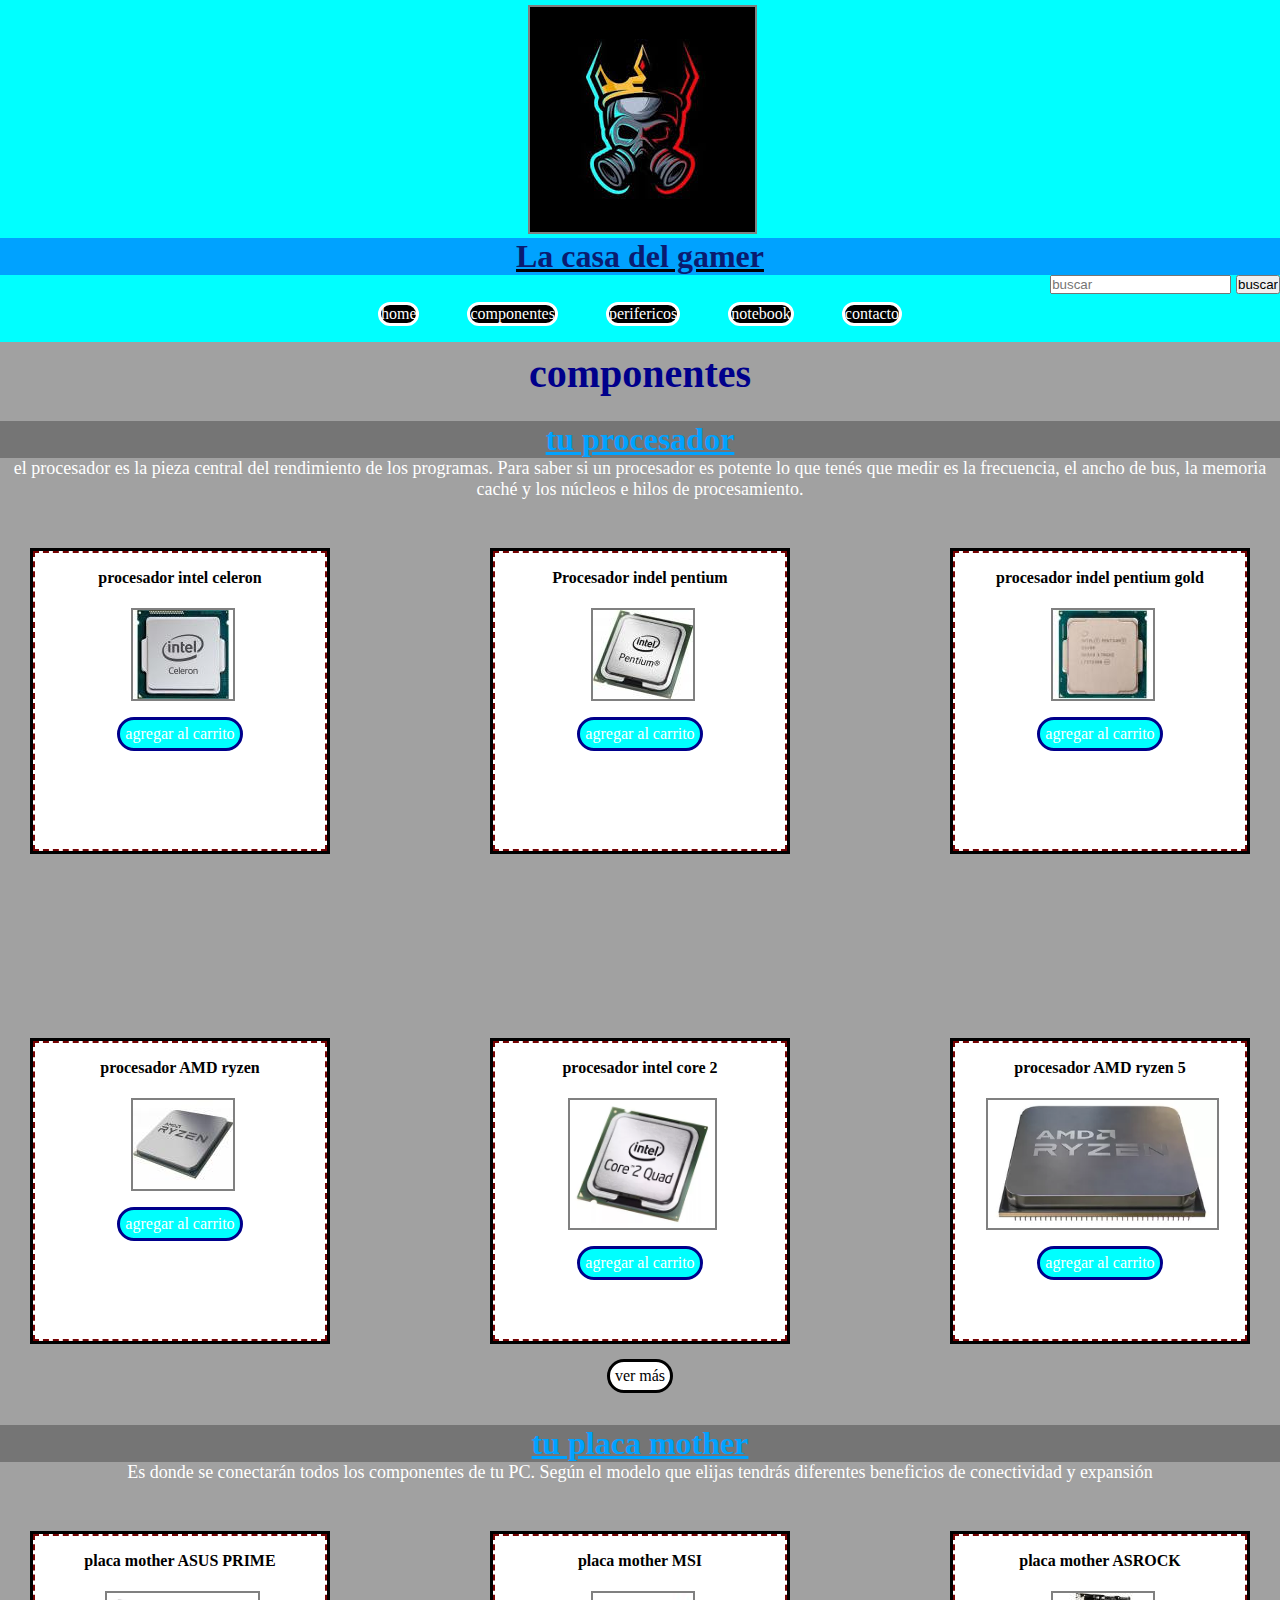
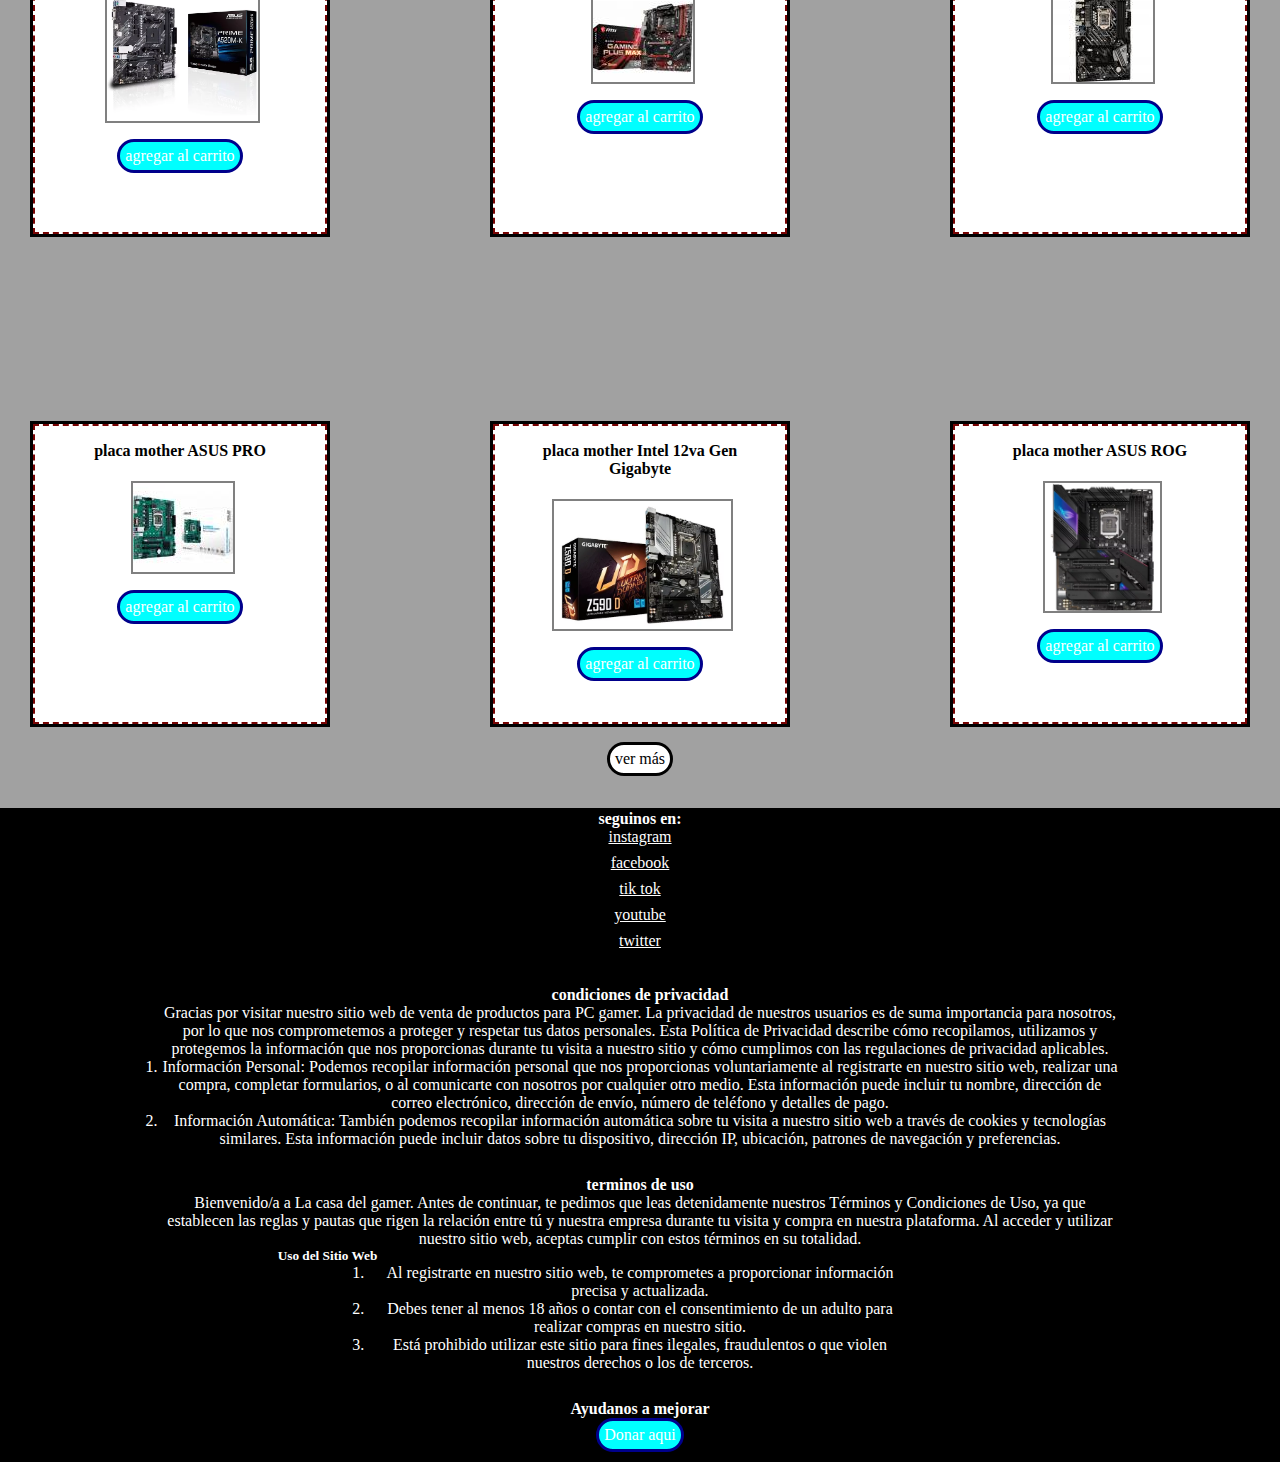
==== commit c756cd79: "finalizacion de preentrega numero 3" ====
--- a/pages/componentes.html
+++ b/pages/componentes.html
@@ -5,8 +5,9 @@
     <meta charset="UTF-8">
     <meta http-equiv="X-UA-Compatible" content="IE=edge">
     <meta name="viewport" content="width=device-width, initial-scale=1.0">
+    <meta name="description" content="los mejores componentes para armar tu pc al mejor precio en 6 cuotas sin interes!!!">
     <link rel="stylesheet" href="../css/style.css">
-    <title>componentes</title>
+    <title>La casa del gamer| componentes</title>
 </head>
 
 <body>
@@ -35,18 +36,18 @@
         </nav>
 
     </header>
-    <hr>
+    
 
     <h1> componentes</h1>
 
 
-    <div>
+    <div class="prueba">
         <h3>tu procesador</h3>
         <p class="text">el procesador es la pieza central del rendimiento de los programas. Para saber si un procesador es potente lo
             que tenés que medir es la frecuencia, el ancho de bus, la memoria caché y los núcleos e hilos de
             procesamiento.</p>
     </div>
-    <hr>
+   
 
     <section class="contenedor">
         <div class="cont-md cont-lg">
@@ -102,14 +103,14 @@
         <a href="" class="ver-mas">ver más</a>
     </section>
 
-    <hr>
+    
 
     <div>
         <h3>tu placa mother</h3>
         <p class="text">Es donde se conectarán todos los componentes de tu PC. Según el modelo que elijas tendrás diferentes
             beneficios de conectividad y expansión</p>
     </div>
-    <hr>
+   
     <section class="contenedor">
         <div class="cont-md cont-lg">
             <div class="contenedor-prod">
@@ -169,7 +170,7 @@
     </section>
     <footer class="cont-mw">
 
-        <div ->
+        <div>
             <ul class="cont-foot bg-foot">
                 <h4>seguinos en:</h4>
                 <li> <a href="https://www.instagram.com/" target="_blank">instagram</a></li>
@@ -182,16 +183,46 @@
 
         <div class="cont-foot bg-foot">
             <h4>condiciones de privacidad</h4>
-            <p> Lorem, ipsum dolor sit amet consectetur adipisicing elit. Voluptates totam voluptas harum beatae
-                odio
-                voluptatibus magnam officiis rerum debitis nesciunt?</p>
+            <p class="text-foot"> Gracias por visitar nuestro sitio web de venta de productos para PC gamer. La
+                privacidad de nuestros usuarios es de suma importancia para nosotros, por lo que nos comprometemos a
+                proteger y respetar tus datos personales. Esta Política de Privacidad describe cómo recopilamos,
+                utilizamos y protegemos la información que nos proporcionas durante tu visita a nuestro sitio y cómo
+                cumplimos con las regulaciones de privacidad aplicables.</p>
+
+            <ol class="prueba">
+                <li class="text-foot"> Información Personal: Podemos recopilar información personal que nos proporcionas
+                    voluntariamente
+                    al registrarte en nuestro sitio web, realizar una compra, completar formularios, o al comunicarte
+                    con
+                    nosotros por cualquier otro medio. Esta información puede incluir tu nombre, dirección de correo
+                    electrónico, dirección de envío, número de teléfono y detalles de pago.</li>
+
+                <li class="text-foot"> Información Automática: También podemos recopilar información automática sobre tu
+                    visita a nuestro
+                    sitio web a través de cookies y tecnologías similares. Esta información puede incluir datos sobre tu
+                    dispositivo, dirección IP, ubicación, patrones de navegación y preferencias.</li>
+            </ol>
         </div>
 
         <div class="cont-foot bg-foot">
             <h4>terminos de uso</h4>
-            <p>Lorem ipsum dolor sit, amet consectetur adipisicing elit. Laborum, nihil? Beatae eveniet eaque
-                minima
-                ipsa aperiam nobis saepe unde officia!</p>
+            <p class="text-foot"> Bienvenido/a a La casa del gamer. Antes de continuar, te pedimos que
+                leas detenidamente nuestros Términos y Condiciones de Uso, ya que establecen las reglas y pautas que
+                rigen la relación entre tú y nuestra empresa durante tu visita y compra en nuestra plataforma. Al
+                acceder y utilizar nuestro sitio web, aceptas cumplir con estos términos en su totalidad.</p>
+
+            <ol>
+
+                <h5>Uso del Sitio Web</h5>
+
+                <li class="text-foot"> Al registrarte en nuestro sitio web, te comprometes a proporcionar información precisa y actualizada.</li>
+
+                <li class="text-foot">Debes tener al menos 18 años o contar con el consentimiento de un adulto para realizar compras en nuestro sitio.</li>
+
+                <li class="text-foot"> Está prohibido utilizar este sitio para fines ilegales, fraudulentos o que violen
+                    nuestros derechos o los de terceros.</li>
+            </ol>
+
         </div>
 
         <div class="cont-foot bg-foot">
--- a/css/style.css
+++ b/css/style.css
@@ -33,6 +33,11 @@
   text-align: center;
   font-size: large;
   color: rgb(255, 255, 255);
+}
+.text-foot {
+  max-width: 75%;
+  text-align: center;
+  margin: auto;
 }
 
 body {
@@ -111,6 +116,9 @@
   background-color: rgb(255, 255, 255);
   gap: 1.5rem;
 }
+.div-ofertas:hover {
+  transform: scale(1.3);
+}
 
 @media (min-width: 768px) {
   .contenedor-ofertas {
@@ -136,6 +144,10 @@
   margin-top: 1.5rem;
 }
 
+header {
+  text-align: center;
+}
+
 .ver-mas {
   display: inline-block;
   padding: 0;
@@ -162,7 +174,6 @@
   color: rgb(255, 255, 255);
   border-radius: 20px;
   border: solid darkblue 3px;
-  cursor: pointer;
   margin-bottom: 0.5rem;
   padding: 5px;
 }
@@ -261,6 +272,11 @@
   gap: 1.5rem;
   text-align: center;
   background-color: rgb(255, 255, 255);
+  width: 350px;
+  height: 300px;
+}
+.tarjeta-producto:hover {
+  transform: scale(1.3);
 }
 
 @media (min-width: 768px) {
@@ -268,12 +284,14 @@
     min-width: 100%;
     min-height: 100%;
     gap: 1rem;
+    width: 350px;
+    height: 300px;
   }
 }
 @media (min-width: 1200px) {
   .tarjeta-producto {
-    height: 350px;
-    width: 250px;
+    width: 350px;
+    height: 300px;
   }
 }
 
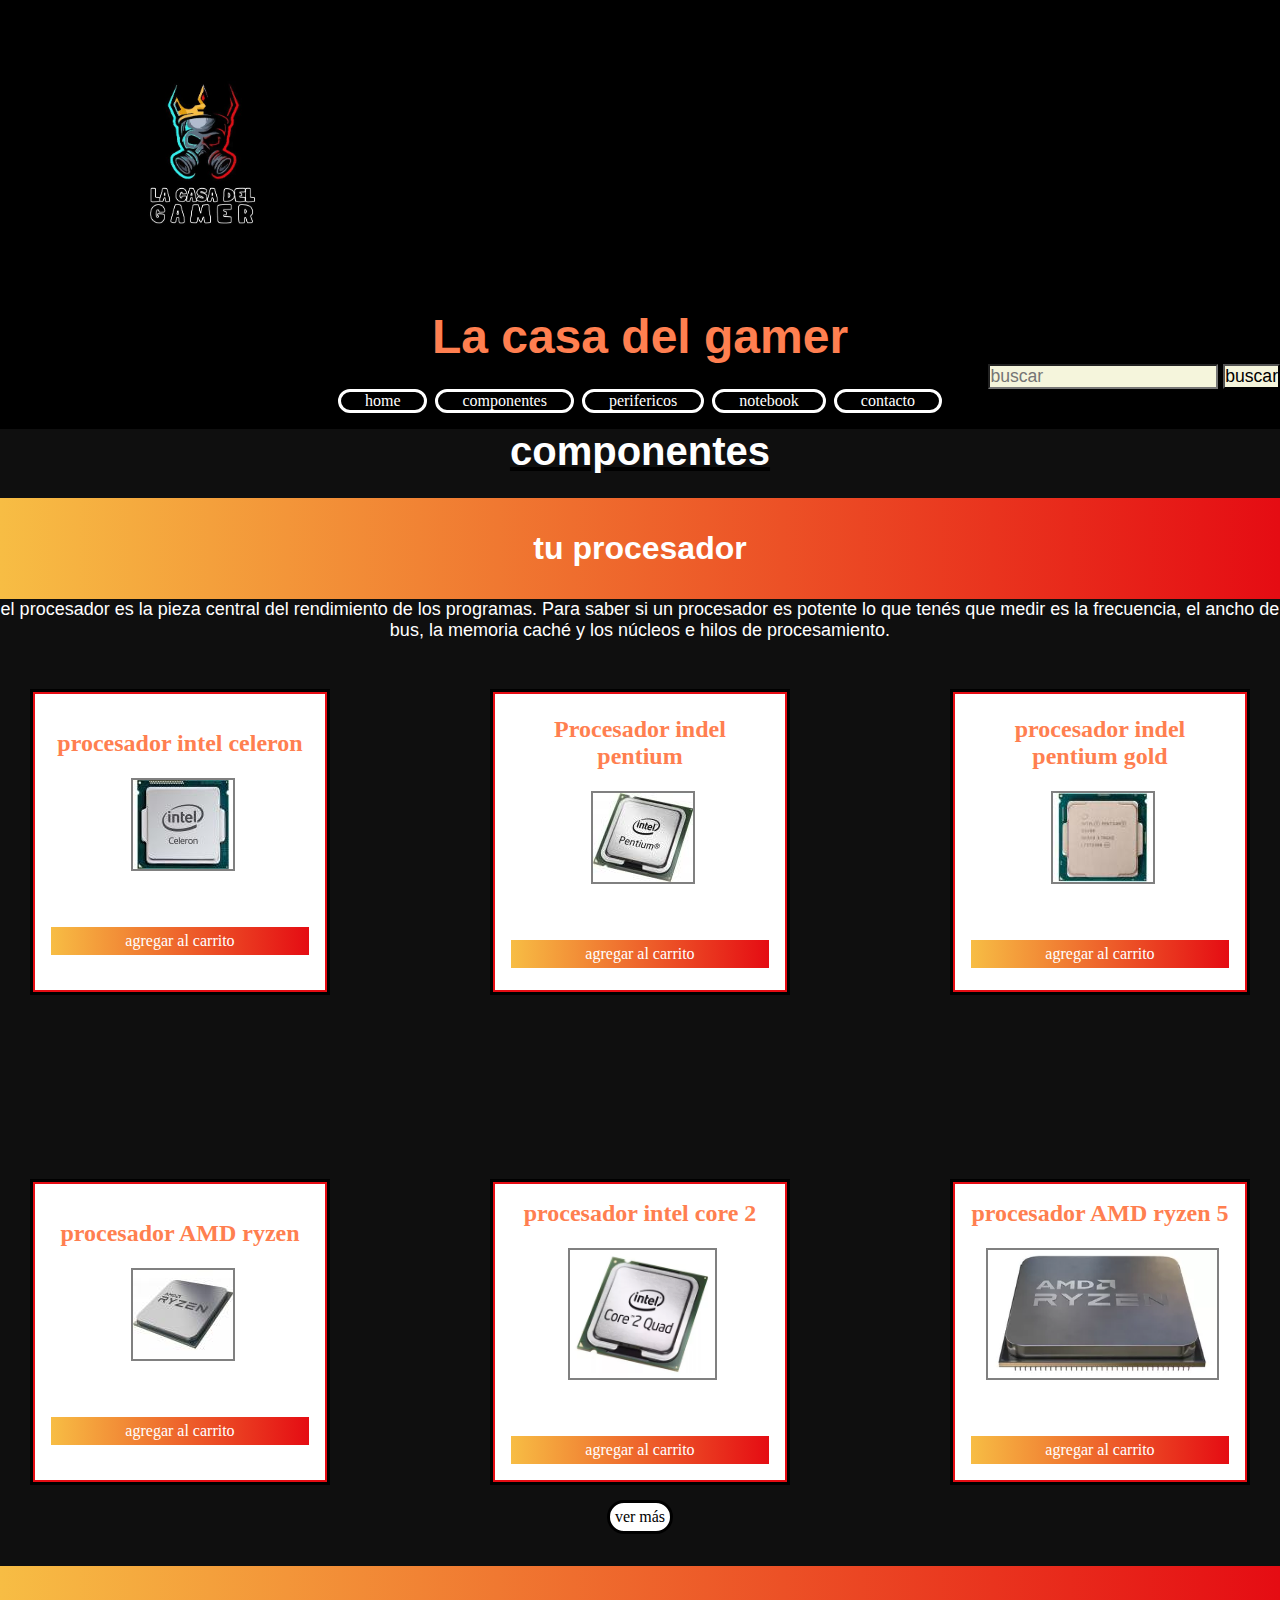
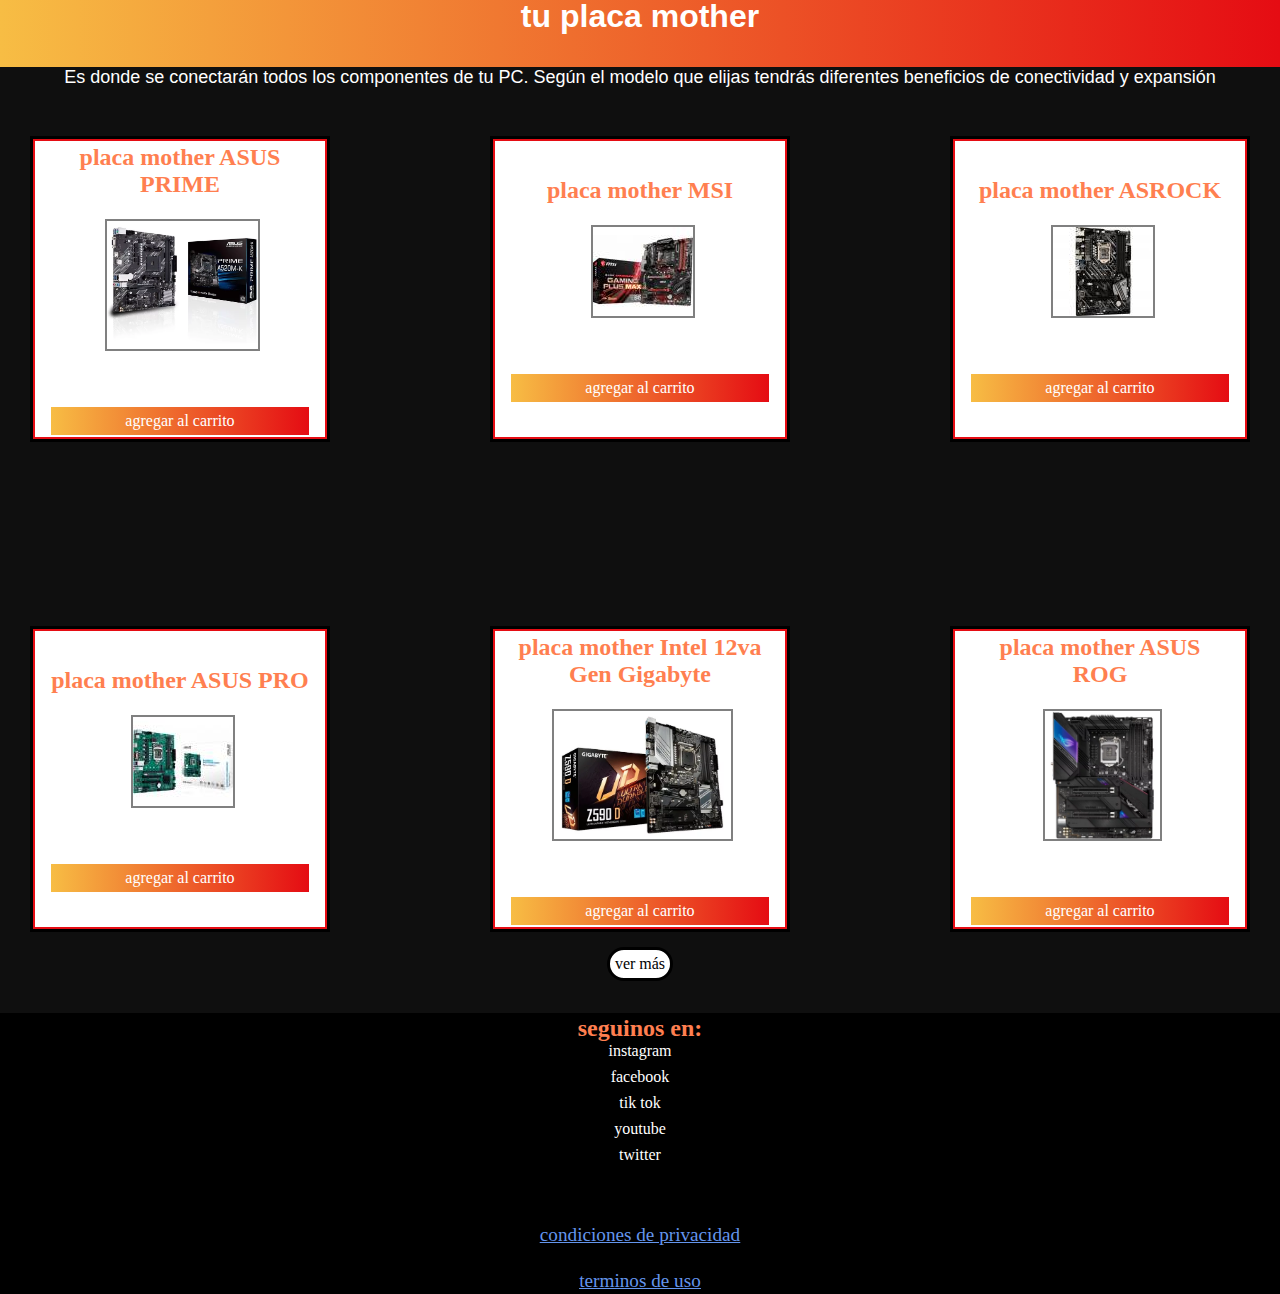
==== commit d325d072: "cambio de detalles esteticos" ====
--- a/pages/componentes.html
+++ b/pages/componentes.html
@@ -16,7 +16,7 @@
 
         <div>
             <img class="img-logo" src="../img/logo.jpg" alt="logotipo de la pagina">
-            <h2>La casa del gamer</h2>
+            <h1>La casa del gamer</h1>
         </div>
 
         <form action="">
@@ -38,7 +38,7 @@
     </header>
     
 
-    <h1> componentes</h1>
+    <h2> componentes</h2>
 
 
     <div class="prueba">
@@ -103,7 +103,7 @@
         <a href="" class="ver-mas">ver más</a>
     </section>
 
-    
+        
 
     <div>
         <h3>tu placa mother</h3>
@@ -170,67 +170,26 @@
     </section>
     <footer class="cont-mw">
 
-        <div>
-            <ul class="cont-foot bg-foot">
+        <div class="cont-foot bg-foot">
+            <ul >
                 <h4>seguinos en:</h4>
-                <li> <a href="https://www.instagram.com/" target="_blank">instagram</a></li>
-                <li> <a href="https://www.facebook.com/" target="_blank">facebook</a></li>
-                <li> <a href="https://www.tiktok.com/es" target="_blank">tik tok</a></li>
-                <li> <a href="https://www.youtube.com/" target="_blank">youtube</a></li>
-                <li> <a href="https://twitter.com/" target="_blank">twitter</a></li>
+                <li class="ul-foot"> <a href="https://www.instagram.com/" target="_blank">instagram</a></li>
+                <li class="ul-foot"> <a href="https://www.facebook.com/" target="_blank">facebook</a></li>
+                <li class="ul-foot"> <a href="https://www.tiktok.com/es" target="_blank">tik tok</a></li>
+                <li class="ul-foot" > <a href="https://www.youtube.com/" target="_blank">youtube</a></li>
+                <li class="ul-foot"> <a href="https://twitter.com/" target="_blank">twitter</a></li>
             </ul>
         </div>
+    
+<div class="cont-foot bg-foot cond">
 
-        <div class="cont-foot bg-foot">
-            <h4>condiciones de privacidad</h4>
-            <p class="text-foot"> Gracias por visitar nuestro sitio web de venta de productos para PC gamer. La
-                privacidad de nuestros usuarios es de suma importancia para nosotros, por lo que nos comprometemos a
-                proteger y respetar tus datos personales. Esta Política de Privacidad describe cómo recopilamos,
-                utilizamos y protegemos la información que nos proporcionas durante tu visita a nuestro sitio y cómo
-                cumplimos con las regulaciones de privacidad aplicables.</p>
+<a class="cond" href="./contacto.html">condiciones de privacidad</a>
 
-            <ol class="prueba">
-                <li class="text-foot"> Información Personal: Podemos recopilar información personal que nos proporcionas
-                    voluntariamente
-                    al registrarte en nuestro sitio web, realizar una compra, completar formularios, o al comunicarte
-                    con
-                    nosotros por cualquier otro medio. Esta información puede incluir tu nombre, dirección de correo
-                    electrónico, dirección de envío, número de teléfono y detalles de pago.</li>
 
-                <li class="text-foot"> Información Automática: También podemos recopilar información automática sobre tu
-                    visita a nuestro
-                    sitio web a través de cookies y tecnologías similares. Esta información puede incluir datos sobre tu
-                    dispositivo, dirección IP, ubicación, patrones de navegación y preferencias.</li>
-            </ol>
-        </div>
+<a class="cond" href="./contacto.html">terminos de uso</a>
 
-        <div class="cont-foot bg-foot">
-            <h4>terminos de uso</h4>
-            <p class="text-foot"> Bienvenido/a a La casa del gamer. Antes de continuar, te pedimos que
-                leas detenidamente nuestros Términos y Condiciones de Uso, ya que establecen las reglas y pautas que
-                rigen la relación entre tú y nuestra empresa durante tu visita y compra en nuestra plataforma. Al
-                acceder y utilizar nuestro sitio web, aceptas cumplir con estos términos en su totalidad.</p>
-
-            <ol>
-
-                <h5>Uso del Sitio Web</h5>
-
-                <li class="text-foot"> Al registrarte en nuestro sitio web, te comprometes a proporcionar información precisa y actualizada.</li>
-
-                <li class="text-foot">Debes tener al menos 18 años o contar con el consentimiento de un adulto para realizar compras en nuestro sitio.</li>
-
-                <li class="text-foot"> Está prohibido utilizar este sitio para fines ilegales, fraudulentos o que violen
-                    nuestros derechos o los de terceros.</li>
-            </ol>
-
-        </div>
-
-        <div class="cont-foot bg-foot">
-            <h4>Ayudanos a mejorar</h4>
-            <a href="" class="btn">Donar aqui</a>
-        </div>
-
-    </footer>
+</div>
+</footer>
 
 
 
--- a/css/style.css
+++ b/css/style.css
@@ -13,41 +13,52 @@
 }
 
 h3 {
-  color: rgb(0, 162, 255);
-  text-decoration: underline rgb(0, 162, 255);
+  color: rgb(255, 255, 255);
   font-size: 2rem;
   text-align: center;
   background-color: rgb(117, 117, 117);
   margin-top: 1.5rem;
+  font-family: "Franklin Gothic Medium", "Arial Narrow", Arial, sans-serif;
+  background: linear-gradient(to right, #f7bd44, #e50c13);
+  padding: 2rem 0;
 }
 
 h2 {
-  color: rgb(10, 27, 112);
+  color: rgb(255, 255, 255);
   text-decoration: underline black;
-  font-size: 2rem;
-  text-align: center;
-  background-color: rgb(0, 162, 255);
+  font-size: 2.5rem;
+  text-align: center;
+  font-family: "Franklin Gothic Medium", "Arial Narrow", Arial, sans-serif;
 }
 
 .text {
   text-align: center;
   font-size: large;
   color: rgb(255, 255, 255);
+  font-family: "Gill Sans", "Gill Sans MT", "Trebuchet MS", sans-serif;
 }
 .text-foot {
   max-width: 75%;
   text-align: center;
   margin: auto;
+  font-family: "Gill Sans", "Gill Sans MT", "Trebuchet MS", sans-serif;
+}
+
+h4 {
+  color: #FF7F50;
+  font-size: 1.5rem;
 }
 
 body {
-  background-color: rgb(161, 161, 161);
+  background-color: #0f0f0f;
 }
 
 h1 {
   font-size: 2.5rem;
-  color: darkblue;
-  text-align: center;
+  color: #FF7F50;
+  text-align: center;
+  font-family: "Franklin Gothic Medium", "Arial Narrow", Arial, sans-serif;
+  font-size: 3rem;
 }
 
 a {
@@ -58,6 +69,17 @@
 iframe {
   margin-left: 190px;
   margin-top: 1.5rem;
+}
+
+label {
+  color: rgb(255, 255, 255);
+  font-size: 1.5rem;
+  font-family: "Franklin Gothic Medium", "Arial Narrow", Arial, sans-serif;
+}
+
+input {
+  background-color: #F5F5DC;
+  font-size: 1.1rem;
 }
 
 .contenedor {
@@ -142,10 +164,13 @@
 }
 .space {
   margin-top: 1.5rem;
-}
-
-header {
-  text-align: center;
+  display: flex;
+  flex-direction: column;
+  align-items: center;
+}
+
+form div {
+  margin-top: 2rem;
 }
 
 .ver-mas {
@@ -156,49 +181,40 @@
   color: black;
   border-radius: 20px;
   border: solid black 3px;
-  cursor: pointer;
   margin-bottom: 0.5rem;
   padding: 5px;
   margin-top: 15px;
 }
-.ver-mas-mas:hover {
-  background-color: rgb(255, 255, 255);
-  color: black;
+.ver-mas:hover {
+  background-color: black;
+  color: rgb(255, 255, 255);
 }
 
 .btn {
-  display: inline-block;
+  display: flex;
   padding: 0;
   text-decoration: none;
   background-color: aqua;
   color: rgb(255, 255, 255);
-  border-radius: 20px;
-  border: solid darkblue 3px;
-  margin-bottom: 0.5rem;
+  justify-content: center;
   padding: 5px;
-}
-.btn:hover {
-  background-color: darkblue;
-  color: aqua;
+  width: 100%;
+  background: linear-gradient(to right, #f7bd44, #e50c13);
+  margin-top: 2.5rem;
 }
 
 @media (min-width: 768px) {
   .btn-nav {
     display: inline-block;
-    padding: 0;
+    padding: 0 1.5rem;
     text-decoration: none;
     background-color: black;
     color: rgb(255, 255, 255);
     border-radius: 20px;
     border: solid rgb(255, 255, 255) 3px;
-    cursor: pointer;
     margin-bottom: 0.5rem;
     justify-content: center;
   }
-  .btn-nav-nav:hover {
-    background-color: black;
-    color: rgb(255, 255, 255);
-  }
 }
 footer {
   color: rgb(255, 255, 255);
@@ -211,6 +227,7 @@
   flex-direction: column;
   align-items: center;
   padding: 0;
+  color: rgb(255, 255, 255);
 }
 
 .bg-foot {
@@ -218,7 +235,7 @@
   color: inherit;
 }
 
-footer div ul li a {
+footer div a {
   color: rgb(255, 255, 255);
 }
 
@@ -227,8 +244,23 @@
     background-color: black;
   }
 }
+.text-foot {
+  color: rgb(255, 255, 255);
+}
+
+.cond {
+  margin-top: 1.5rem;
+  font-size: 1.2rem;
+  color: #6495ED;
+  text-decoration: underline;
+}
+
+.ul-foot {
+  text-decoration: none;
+}
+
 header {
-  background-color: aqua;
+  background-color: black;
 }
 header form {
   display: flex;
@@ -236,8 +268,17 @@
   gap: 0.3rem;
 }
 
-header nav ul li {
+.img-logo {
+  width: 400px;
+  height: 300px;
+  object-fit: cover;
+  border: solid black 5px;
+}
+
+header nav ul li a {
   text-decoration: underline black;
+  font-family: Georgia, "Times New Roman", Times, serif;
+  color: rgb(255, 255, 255);
 }
 
 ul li {
@@ -245,19 +286,22 @@
   list-style: none;
   text-decoration: underline rgb(255, 255, 255);
   margin-bottom: 0.5rem;
+  gap: 3rem;
 }
 
 nav {
-  margin: 0.5rem 0 0.5rem 0;
+  max-width: 100%;
 }
 
 @media (min-width: 768px) {
   nav ul {
     display: flex;
     justify-content: center;
-    gap: 3rem;
     list-style: none;
     text-decoration: underline rgb(255, 255, 255);
+    max-width: 100%;
+    gap: 0.5rem;
+    color: rgb(255, 255, 255);
   }
 }
 .tarjeta-producto {
@@ -265,7 +309,7 @@
   flex-direction: column;
   align-items: center;
   padding: 1rem;
-  border: dashed rgb(119, 3, 3) 2px;
+  border: solid #e50c13 2px;
   gap: 1.5rem;
   max-width: 100%;
   margin: 0 auto;
@@ -274,6 +318,7 @@
   background-color: rgb(255, 255, 255);
   width: 350px;
   height: 300px;
+  justify-content: center;
 }
 .tarjeta-producto:hover {
   transform: scale(1.3);
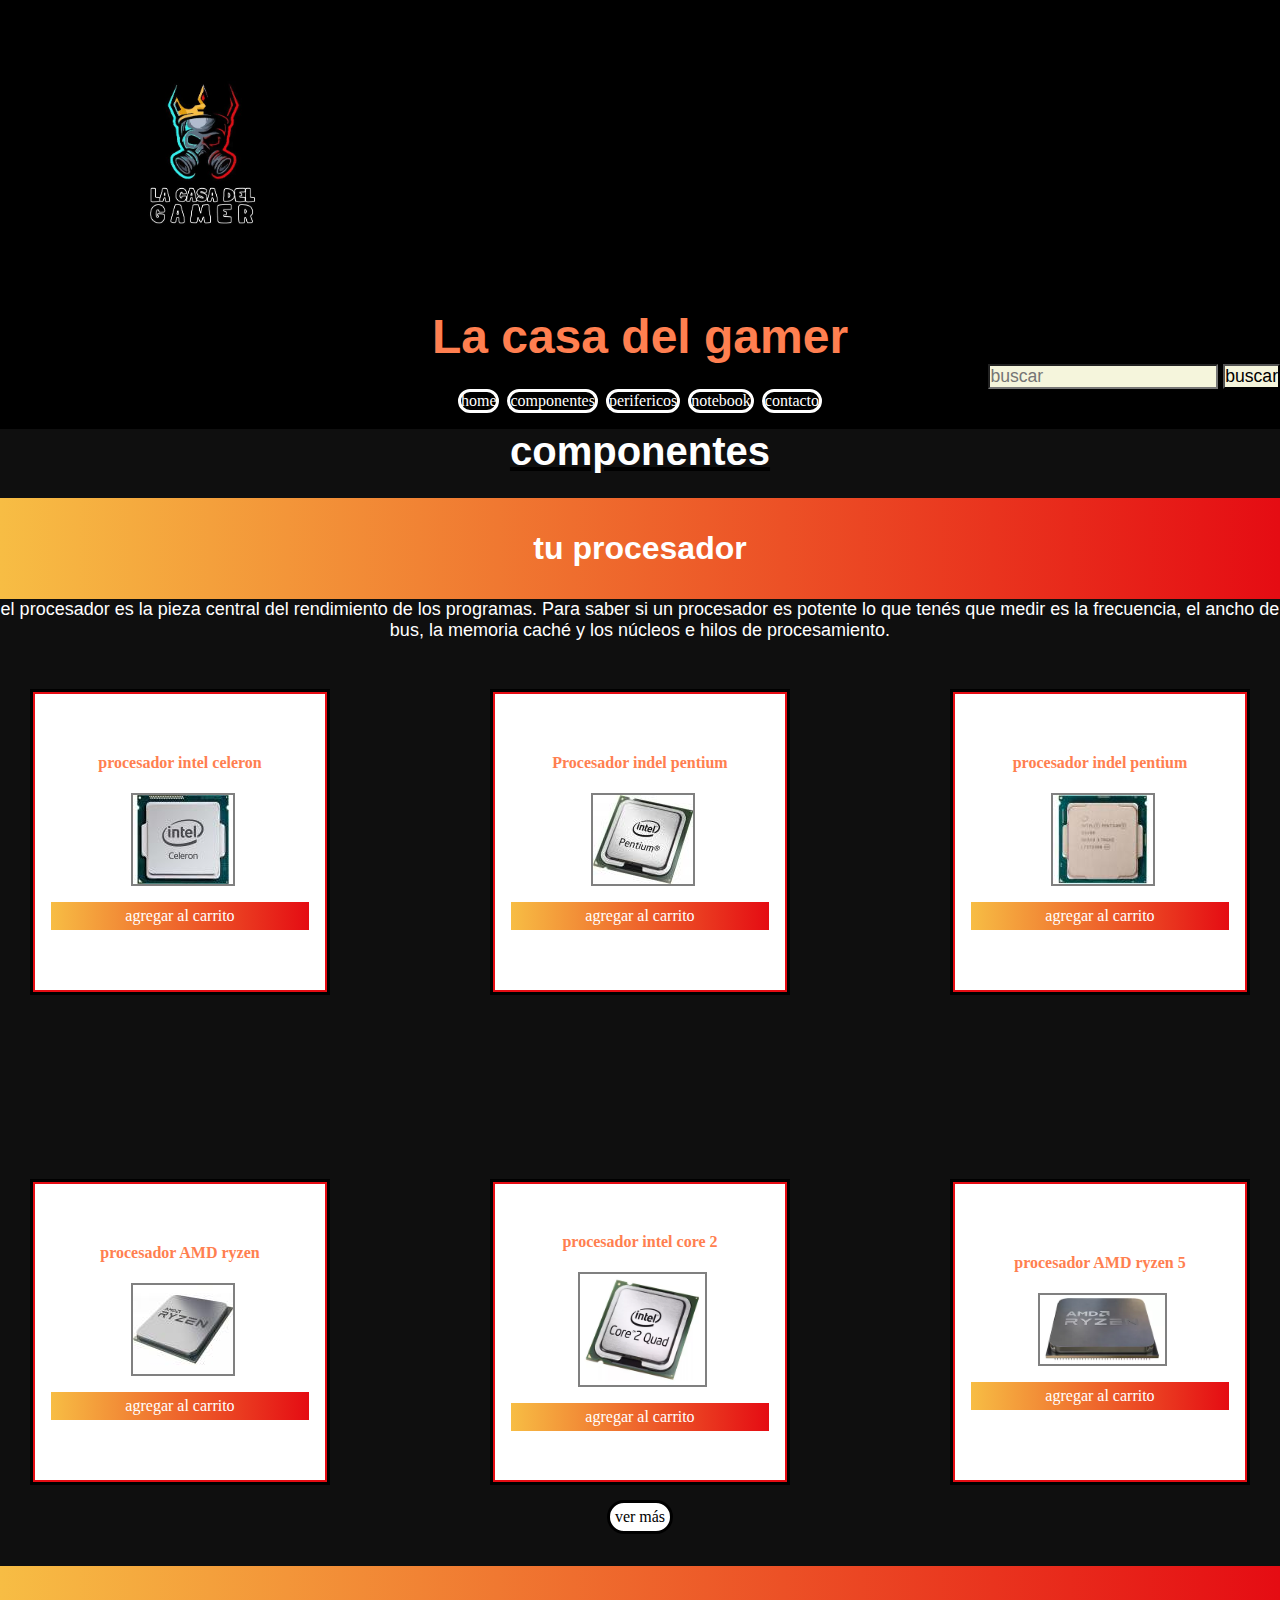
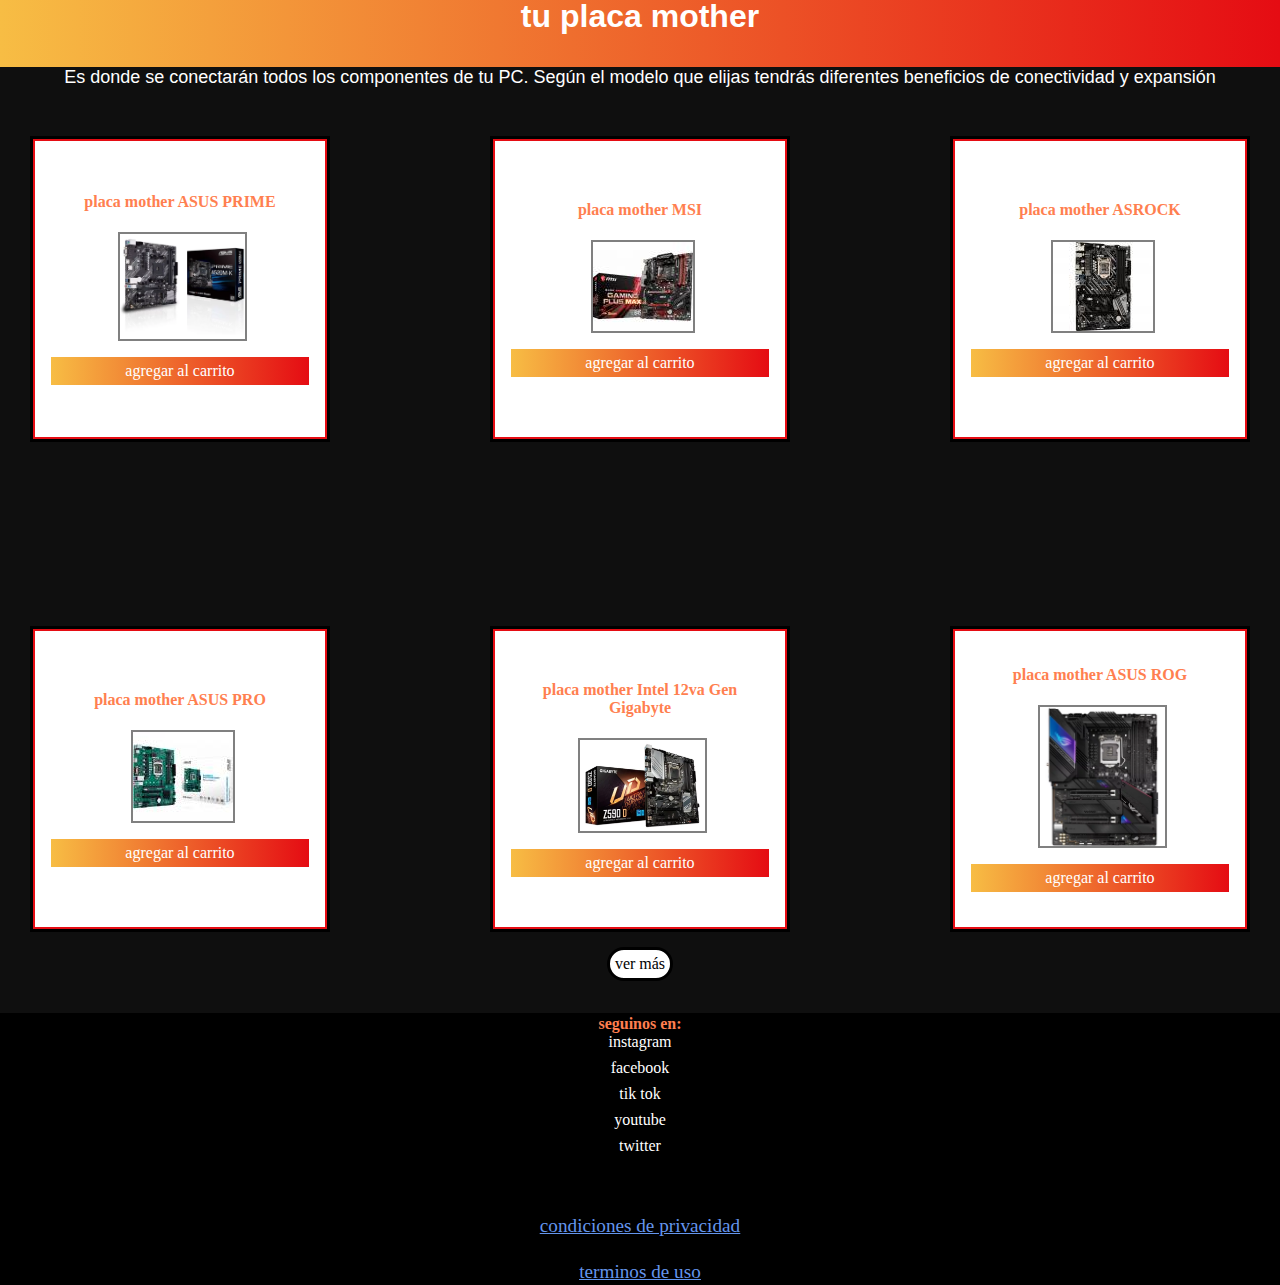
==== commit 78d7a5c6: "finalizacion de detalles esteticos" ====
--- a/pages/componentes.html
+++ b/pages/componentes.html
@@ -69,7 +69,7 @@
 
             <div class="contenedor-prod">
                 <article class="tarjeta-producto">
-                    <h4>procesador indel pentium gold</h4>
+                    <h4>procesador indel pentium</h4>
                     <img src="../img/pentiumg.jpg" alt="procesador intel pentium gold">
                     <a href="" class="btn">agregar al carrito</a>
                 </article>
--- a/css/style.css
+++ b/css/style.css
@@ -4,9 +4,9 @@
   box-sizing: border-box;
 }
 
-* img {
-  max-height: 50%;
-  max-width: 100%;
+img {
+  max-height: 350px;
+  max-width: 50%;
   margin-top: 5px;
   margin-left: 5px;
   border: double gray 2px;
@@ -46,7 +46,7 @@
 
 h4 {
   color: #FF7F50;
-  font-size: 1.5rem;
+  font-size: 1rem;
 }
 
 body {
@@ -137,6 +137,7 @@
   align-items: center;
   background-color: rgb(255, 255, 255);
   gap: 1.5rem;
+  width: 40%;
 }
 .div-ofertas:hover {
   transform: scale(1.3);
@@ -171,6 +172,12 @@
 
 form div {
   margin-top: 2rem;
+  display: flex;
+  max-width: 100%;
+}
+
+.inputs {
+  width: 50%;
 }
 
 .ver-mas {
@@ -192,7 +199,6 @@
 
 .btn {
   display: flex;
-  padding: 0;
   text-decoration: none;
   background-color: aqua;
   color: rgb(255, 255, 255);
@@ -200,13 +206,11 @@
   padding: 5px;
   width: 100%;
   background: linear-gradient(to right, #f7bd44, #e50c13);
-  margin-top: 2.5rem;
 }
 
 @media (min-width: 768px) {
   .btn-nav {
     display: inline-block;
-    padding: 0 1.5rem;
     text-decoration: none;
     background-color: black;
     color: rgb(255, 255, 255);
@@ -313,7 +317,6 @@
   gap: 1.5rem;
   max-width: 100%;
   margin: 0 auto;
-  gap: 1.5rem;
   text-align: center;
   background-color: rgb(255, 255, 255);
   width: 350px;
